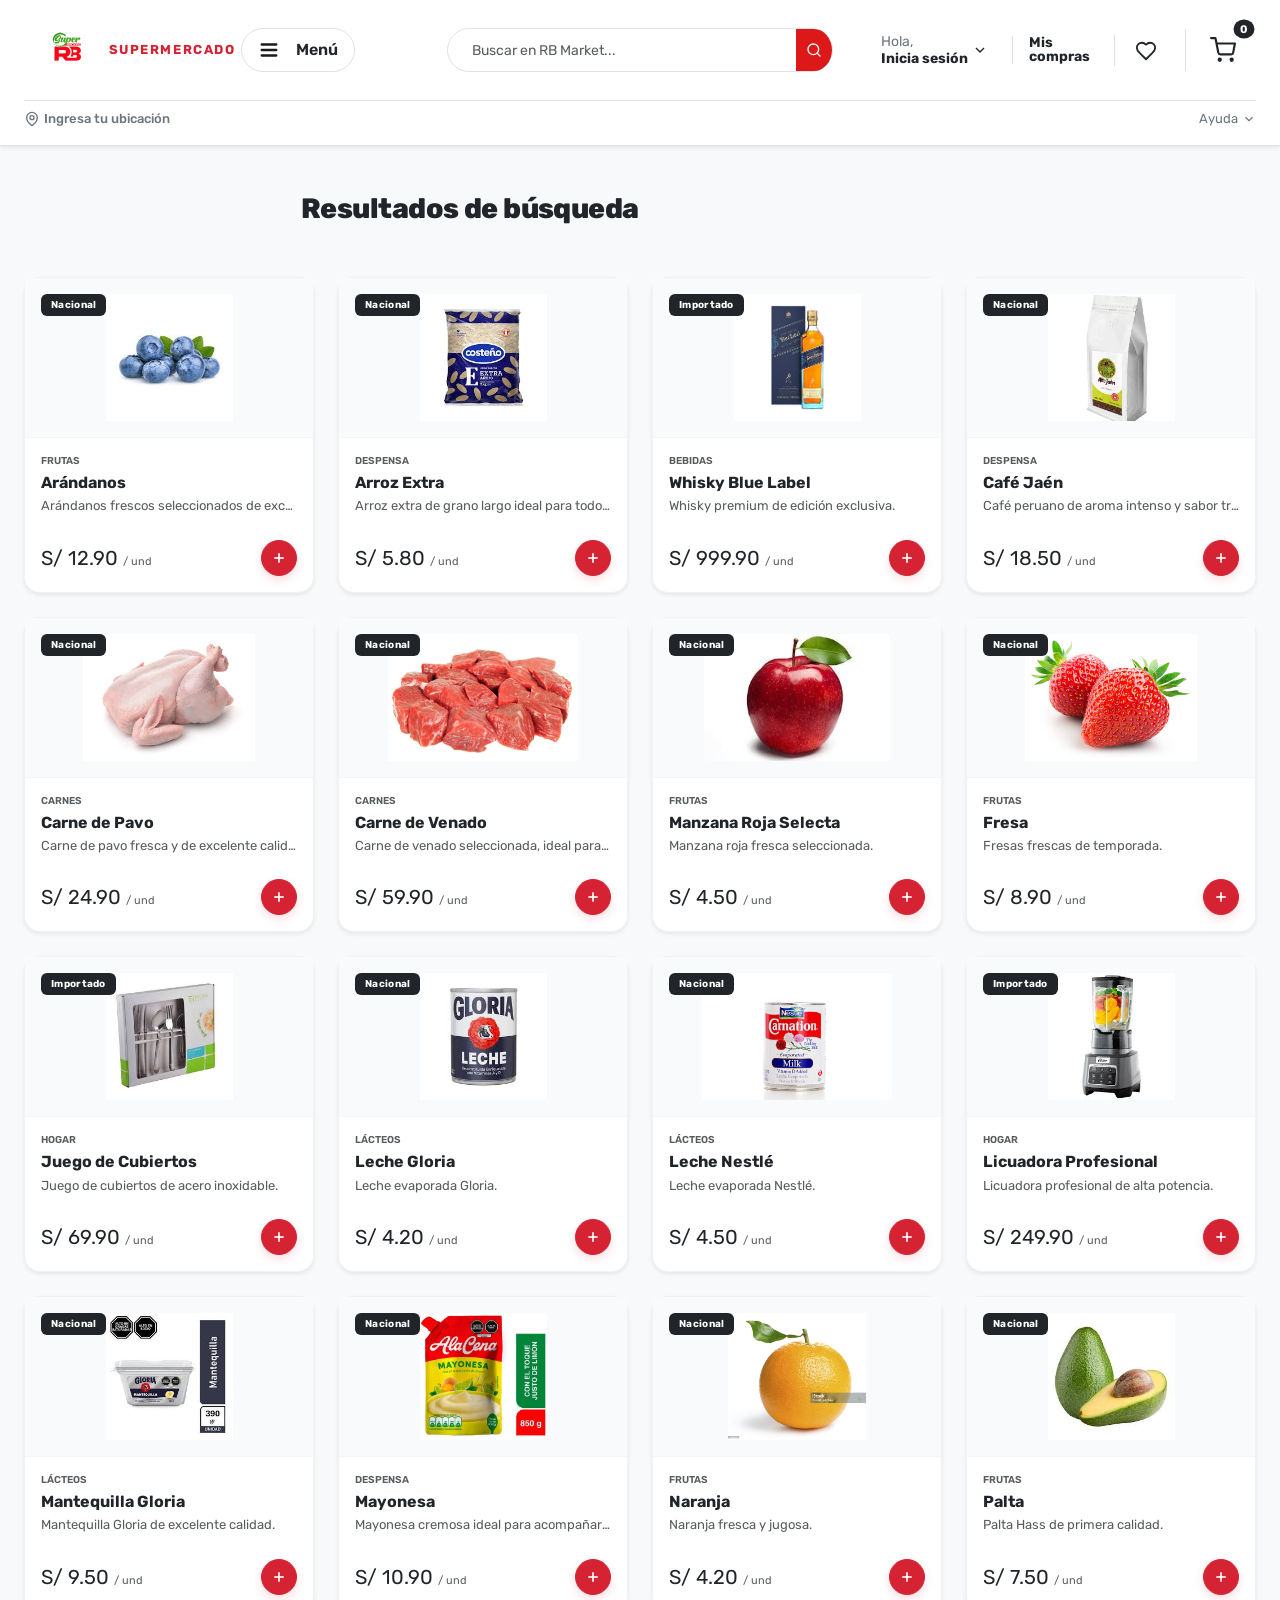
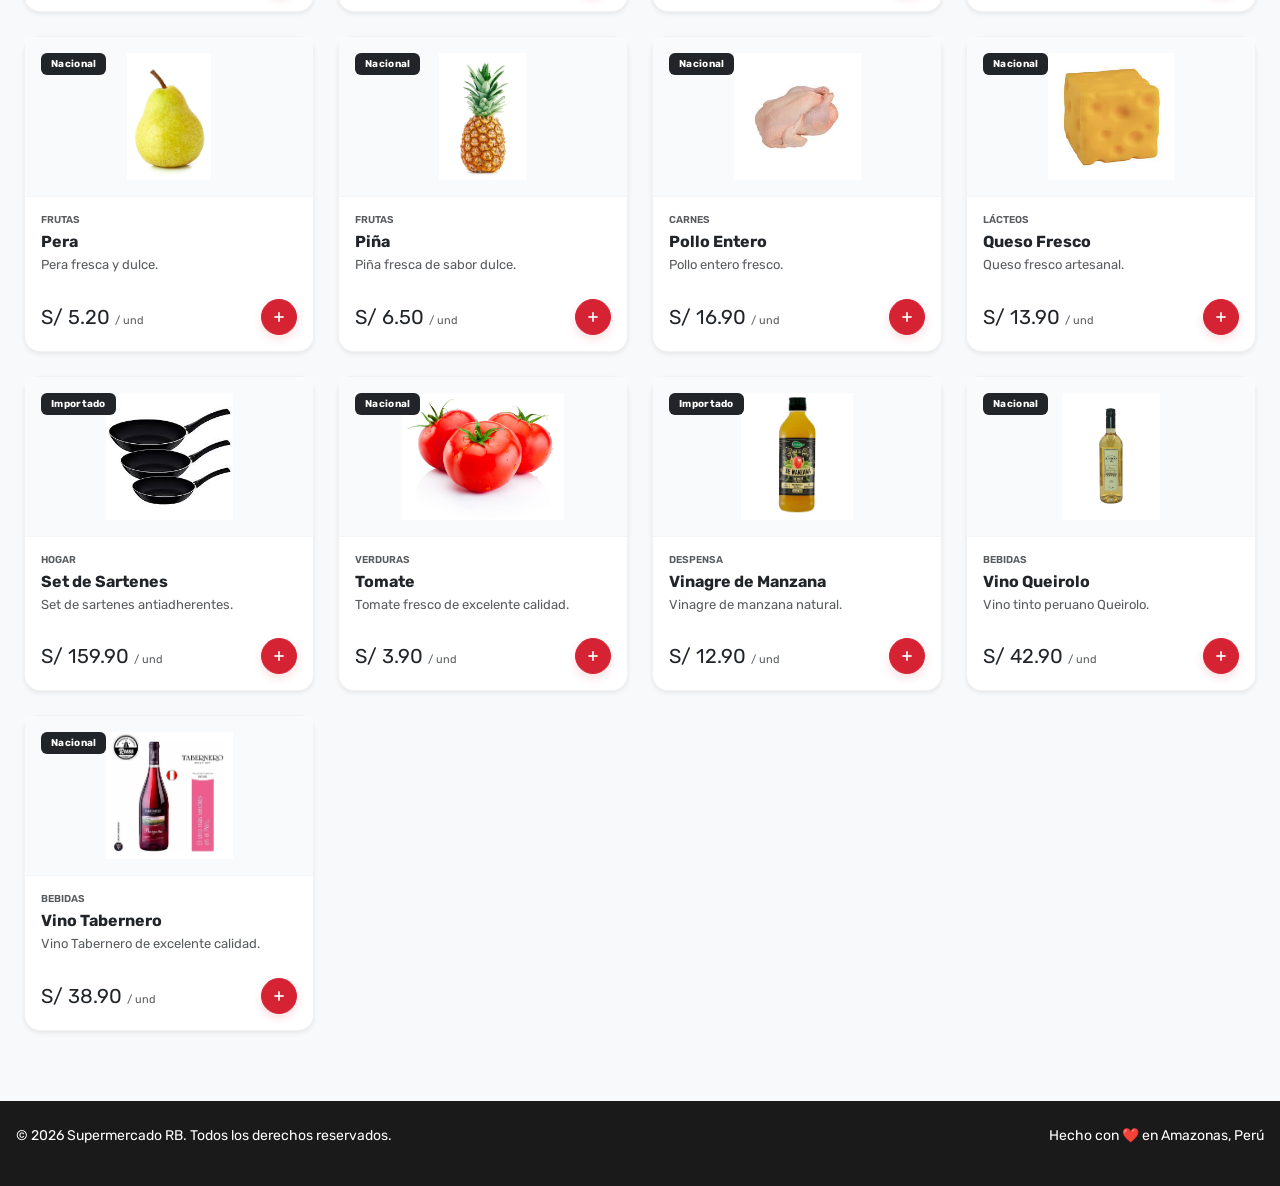
==== busqueda.html @ f21abeab "Creacion de busqueda.html y la agregación de busqeuda a la barra buscadora y codigo js" ====
<!DOCTYPE html>
<html lang="en">
<head>
    <meta charset="UTF-8">
    <meta name="viewport" content="width=device-width, initial-scale=1.0">
    <title>Supermercado RB-Busqueda</title>
    <link rel="preconnect" href="https://fonts.googleapis.com">
    <link rel="preconnect" href="https://fonts.gstatic.com" crossorigin>
    <link href="https://fonts.googleapis.com/css2?family=Rubik:ital,wght@0,300..900;1,300..900&display=swap" rel="stylesheet">
    <link href="https://cdn.jsdelivr.net/npm/bootstrap@5.3.2/dist/css/bootstrap.min.css" rel="stylesheet">
    <link rel="stylesheet" href="Estilos/styles.css">
</head>
<body>

<header class="navbar navbar-expand-lg custom-header">
    <div class="container-fluid header-container">
        <div class="row align-items-center header-row">
            
            <!-- LOGO: En celulares y tablets grandes toma 6 columnas -->
            <div class="col-6 col-lg-2 d-flex align-items-center">
                <a href="index.html" class="navbar-brand brand-wrap" title="RB MARKET">
                    <img src="/Estilos/img/img_categorias/LogoRB.png" alt="RB Market Logo" class="custom-logo-img img-fluid">
                    <span class="brand-subtext">SUPERMERCADO</span>
                </a>
            </div>

            <!-- MENÚ PARA PC: Le agregamos d-lg-block para que en menos de 992px NO ocupe espacio físico -->
            <div class="col-lg-2 order-lg-2 d-none d-lg-flex align-items-center justify-content-start">
                <button class="custom-toggle-btn d-none d-lg-inline-flex align-items-center gap-2" type="button" data-bs-toggle="offcanvas" data-bs-target="#menu-lateral" aria-controls="menu-lateral" title="Explorar Categorías">
                    <svg width="22" height="22" viewBox="0 0 24 24" fill="none" xmlns="http://www.w3.org/2000/svg">
                        <path d="M4 6H20M4 12H20M4 18H20" stroke="#1a1a1a" stroke-width="2.5" stroke-linecap="round" stroke-linejoin="round"/>
                    </svg>
                    <span class="d-none d-lg-inline menu-text">Menú</span>
                </button>
            </div>
            <div class="col-12 col-lg-4 order-4 order-lg-3 mt-2 mt-lg-0">
                <div class="d-flex align-items-center gap-2">
                    
                    <button class="custom-toggle-btn d-lg-none d-flex align-items-center justify-content-center border rounded-circle p-0" 
                            type="button" 
                            data-bs-toggle="offcanvas" 
                            data-bs-target="#menu-lateral" 
                            aria-controls="menu-lateral" 
                            title="Explorar Categorías">
                        <svg width="22" height="22" viewBox="0 0 24 24" fill="none" xmlns="http://www.w3.org/2000/svg">
                            <path d="M4 6H20M4 12H20M4 18H20" stroke="#1a1a1a" stroke-width="2.5" stroke-linecap="round" stroke-linejoin="round"/>
                        </svg>
                    </button>

                    <form class="search-form-wrap flex-grow-1 m-0" action="busqueda.html" method="GET">
                        <div class="input-group custom-search-group">
                            <input type="text" name="q" class="form-control custom-search-input" placeholder="Buscar en RB Market..." style="height: 42px;">
                            <button type="submit" class="search-btn" style="height: 42px;">
                                <svg width="16" height="16" viewBox="0 0 24 24" fill="none" stroke="currentColor" stroke-width="2" stroke-linecap="round" stroke-linejoin="round">
                                    <circle cx="11" cy="11" r="8"></circle>
                                    <line x1="21" y1="21" x2="16.65" y2="16.65"></line>
                                </svg>
                            </button>
                        </div>
                    </form>
                </div>
            </div>
            <div class="col-6 col-lg-4 order-3 order-lg-4 d-flex align-items-center justify-content-end gap-2 gap-xl-4">
                <div class="d-none d-lg-flex align-items-center gap-1 header-action-item">
                    <div class="d-flex flex-column lh-sm">
                        <span class="login-greeting">Hola,</span>
                        <span class="login-text">Inicia sesión</span>
                    </div>
                    <svg width="16" height="16" viewBox="0 0 24 24" fill="none" stroke="currentColor" stroke-width="2"><path d="m6 9 6 6 6-6"/></svg>
                </div>
                <div class="d-none d-lg-block header-divider header-action-item">
                    <a href="#" class="header-link">
                        <span class="fw-bold small">Mis</span>
                        <span class="fw-bold small">compras</span>
                    </a>
                </div>
                <div class="d-none d-lg-block border-start ps-3 text-muted header-action-item">
                    <button class="btn favorite-btn">
                        <svg width="22" height="22" viewBox="0 0 24 24" fill="none" stroke="currentColor" stroke-width="2" stroke-linecap="round" stroke-linejoin="round">
                            <path d="M19 14c1.49-1.46 3-3.21 3-5.5A5.5 5.5 0 0 0 16.5 3c-1.76 0-3 .5-4.5 2-1.5-1.5-2.74-2-4.5-2A5.5 5.5 0 0 0 2 8.5c0 2.3 1.5 4.05 3 5.5l7 7Z"/>
                        </svg>
                    </button>
                </div>
                <div class="border-start-lg ps-lg-3">
                    <button class="btn custom-cart-btn position-relative" type="button" data-bs-toggle="offcanvas" data-bs-target="#carrito-lateral" aria-controls="carrito-lateral">
                        <svg width="26" height="26" viewBox="0 0 24 24" fill="none" stroke="currentColor" stroke-width="2" stroke-linecap="round" stroke-linejoin="round" class="text-dark">
                            <circle cx="9" cy="21" r="1"></circle>
                            <circle cx="20" cy="21" r="1"></circle>
                            <path d="M1 1h4l2.68 13.39a2 2 0 0 0 2 1.61h9.72a2 2 0 0 0 2-1.61L23 6H6"></path>
                        </svg>
                        <span class="badge cart-badge position-absolute top-0 start-100 translate-middle">0</span>
                    </button>
                </div>
            </div>
        </div>
        <div class="w-100 d-flex justify-content-between align-items-center default-layout-subbar mt-2">
            <div class="subbar-item">
                <svg width="16" height="16" viewBox="0 0 24 24" fill="none" stroke="currentColor" stroke-width="2" stroke-linecap="round" stroke-linejoin="round">
                    <path d="M20 10c0 6-8 12-8 12s-8-6-8-12a8 8 0 0 1 16 0Z"></path>
                    <circle cx="12" cy="10" r="3"></circle>
                </svg>
                <span class="fw-medium">Ingresa tu ubicación</span>
            </div>
            <div class="subbar-item subbar-clickable">
                <span>Ayuda</span>
                <svg width="14" height="14" viewBox="0 0 24 24" fill="none" stroke="currentColor" stroke-width="2"><path d="m6 9 6 6 6-6"/></svg>
            </div>
        </div>
    </div>
</header>

<div class="offcanvas offcanvas-start custom-offcanvas" tabindex="-1" id="menu-lateral" aria-labelledby="menu-lateral-label">   
    <div class="offcanvas-header custom-offcanvas-header">
        <div class="canvas-brand" id="menu-lateral-label">
            <span class="canvas-brand-text">RB<span class="canvas-brand-highlight">MARKET</span></span>
            <small class="canvas-brand-subtext">EXPERIENCIA SELECTA</small>
        </div>
        <button type="button" class="btn-close text-reset" data-bs-dismiss="offcanvas" aria-label="Cerrar menú"></button>
    </div>
    <div class="offcanvas-body p-0 d-flex flex-column justify-content-between">
        <div class="p-4">
            <p class="text-uppercase text-muted fw-bold tracking-wider mb-3 header-seccion-menu">Explorar Categorías</p>
            <div class="list-group list-group-flush rounded-3 overflow-hidden custom-menu-list">
                <a href="frutas.html" class="list-group-item list-group-item-action py-3 px-4 d-flex align-items-center justify-content-between text-dark fw-medium">
                    <div class="d-flex align-items-center gap-3">
                        <span>Frutas Orgánicas</span>
                    </div>
                    <svg width="12" height="12" viewBox="0 0 24 24" fill="none" stroke="currentColor" stroke-width="2.5" stroke-linecap="round" stroke-linejoin="round" class="text-muted arrow-icon"><path d="M9 18l6-6-6-6"/></svg>
                </a>
                <a href="lacteos.html" class="list-group-item list-group-item-action py-3 px-4 d-flex align-items-center justify-content-between text-dark fw-medium">
                    <div class="d-flex align-items-center gap-3">
                        <span>Lácteos y Derivados Frescos</span>
                    </div>
                    <svg width="12" height="12" viewBox="0 0 24 24" fill="none" stroke="currentColor" stroke-width="2.5" stroke-linecap="round" stroke-linejoin="round" class="text-muted arrow-icon"><path d="M9 18l6-6-6-6"/></svg>
                </a>
                <a href="carnes.html" class="list-group-item list-group-item-action py-3 px-4 d-flex align-items-center justify-content-between text-dark fw-medium">
                    <div class="d-flex align-items-center gap-3">
                        <span>Carnes y Cortes Selectos</span>
                    </div>
                    <svg width="12" height="12" viewBox="0 0 24 24" fill="none" stroke="currentColor" stroke-width="2.5" stroke-linecap="round" stroke-linejoin="round" class="text-muted arrow-icon"><path d="M9 18l6-6-6-6"/></svg>
                </a>
                <a href="despensa.html" class="list-group-item list-group-item-action py-3 px-4 d-flex align-items-center justify-content-between text-dark fw-medium">
                    <div class="d-flex align-items-center gap-3">
                        <span>Despensa y Especialidades Gourmet</span>
                    </div>
                    <svg width="12" height="12" viewBox="0 0 24 24" fill="none" stroke="currentColor" stroke-width="2.5" stroke-linecap="round" stroke-linejoin="round" class="text-muted arrow-icon"><path d="M9 18l6-6-6-6"/></svg>
                </a>
                <a href="bebidas.html" class="list-group-item list-group-item-action py-3 px-4 d-flex align-items-center justify-content-between text-dark fw-medium">
                    <div class="d-flex align-items-center gap-3">
                        <span>Bebidas y Cavas Selectas</span>
                    </div>
                    <svg width="12" height="12" viewBox="0 0 24 24" fill="none" stroke="currentColor" stroke-width="2.5" stroke-linecap="round" stroke-linejoin="round" class="text-muted arrow-icon"><path d="M9 18l6-6-6-6"/></svg>
                </a>
            </div>
        </div>      
        <div class="p-4 bg-light border-top w-100">
            <p class="text-uppercase text-muted fw-bold tracking-wider mb-2 header-seccion-menu">Atención Personalizada</p>
            <a href="https://wa.me/tuNumeroDeSoporte" target="_blank" class="d-flex align-items-center gap-2 text-decoration-none hover-soporte">
                <span class="badge bg-success-subtle text-success border border-success-subtle px-2 py-1 rounded fw-bold style-badge-text">LÍNEA DIRECTA</span>
                <small class="text-secondary fw-semibold">Soporte Premium</small>
            </a>
        </div>
    </div>
</div>

<div class="offcanvas offcanvas-end border-0 cart-offcanvas" tabindex="-1" id="carrito-lateral" aria-labelledby="carrito-lateral-label">
    
    <div class="offcanvas-header border-bottom py-4 px-4 d-flex align-items-center justify-content-between bg-white">
        <div class="d-flex flex-column" id="carrito-lateral-label">
            <span class="fs-4 fw-black text-dark tracking-tight canvas-brand-text">Mi<span class="text-success fw-light">Orden</span></span>
            <small class="text-muted canvas-brand-subtext tracking-wider text-uppercase" style="font-size: 10px;">Resumen de Compra</small>
        </div>
        <button type="button" class="btn-close-custom" data-bs-dismiss="offcanvas" aria-label="Cerrar carrito">
            <svg width="20" height="20" viewBox="0 0 24 24" fill="none" stroke="currentColor" stroke-width="2" stroke-linecap="round" stroke-linejoin="round"><line x1="18" y1="6" x2="6" y2="18"></line><line x1="6" y1="6" x2="18" y2="18"></line></svg>
        </button>
    </div>

    <div class="offcanvas-body p-4 cart-offcanvas-body">
        <div id="carrito-items" class="d-flex flex-column gap-3">
            </div>
    </div>

    <div class="cart-offcanvas-footer p-4 bg-white border-top">
        <div class="d-flex justify-content-between align-items-center mb-2">
            <span class="text-muted fw-medium">Subtotal</span>
            <strong id="carrito-subtotal" class="text-dark fw-semibold">S/ 0.00</strong>
        </div>

        <div class="d-flex justify-content-between align-items-center mb-4">
            <span class="text-dark fw-bold fs-5">Total Estimado</span>
            <strong id="carrito-total" class="text-success fw-black fs-4">S/ 0.00</strong>
        </div>

        <button class="btn btn-success btn-lg w-100 py-3 rounded-pill fw-bold text-uppercase tracking-wide shadow-sm custom-checkout-btn" id="btn-pagar">
            Proceder al Pago
        </button>
    </div>
</div>

<main class="seccion-contenedor container px-4 my-5">
    <div class="mb-4">
        <!-- Aquí informaremos al usuario qué está buscando -->
        <h2 id="titulo-busqueda" class="fs-3 fw-black text-dark premium-category-title">
            Resultados de búsqueda
        </h2>
    </div>

    <!-- 🛒 Aquí es donde JavaScript inyectará las tarjetas de los productos encontrados -->
    <div class="row row-cols-2 row-cols-md-4 g-4" id="catalogo-resultados">
        <!-- Se llena dinámicamente con JS -->
    </div>
</main>

<footer class="pie-pagina">
    <p>© 2026 Supermercado RB. Todos los derechos reservados.</p>
    <p>Hecho con ❤️ en Amazonas, Perú</p>
</footer>

    <script src="https://cdn.jsdelivr.net/npm/bootstrap@5.3.2/dist/js/bootstrap.bundle.min.js"></script>
    <script src="productos.js"></script>
    <script src="script.js"></script>

</body>
</html>
---- Estilos/styles.css ----
* {
    margin: 0;
    padding: 0;
    box-sizing: border-box;
    font-family: 'Rubik', sans-serif; 
}

:root{
    /* Colores principales */
    --color-primary: #2E7D32;
    --color-primary-dark: #1B5E20;
    --color-accent: #FF9800;

    /* Colores neutros */
    --color-white: #FFFFFF;
    --color-light: #F8F9FA;
    --color-gray-100: #F1F3F5;
    --color-gray-300: #DEE2E6;
    --color-gray-500: #6C757D;
    --color-dark: #212529;
    --color-hover-light:#F8FAFC;
    --color-search-focus:#871919;

    /* Texto */
    --text-secondary: #6C757D;

    /* Bordes */
    --border-color: #DEE2E6;
    --border-radius-sm: 8px;
    --border-radius-md: 12px;
    --border-radius-lg: 20px;
    --border-radius-pill: 50rem;

    /* Sombras */
    --shadow-sm: 0 .125rem .25rem rgba(0,0,0,.075);
    --shadow-md: 0 .5rem 1rem rgba(0,0,0,.15);
    --shadow-lg: 0 1rem 3rem rgba(0,0,0,.175);
    --shadow-focus:0 0 0 3px rgba(135,25,25,.15);
    --shadow-search-focus:0 4px 12px rgba(135,25,25,.08);
    --shadow-btn-hover:0 8px 20px rgba(215,18,18,.2);

    /* Espaciados */
    --space-xs: .25rem;
    --space-sm: .5rem;
    --space-md: 1rem;
    --space-lg: 1.5rem;
    --space-xl: 2rem;

    /* Tipografía */
    --fw-light:300;
    --fw-normal:400;
    --fw-medium:500;
    --fw-semibold:600;
    --fw-bold:700;

    /* Transiciones */
    --transition-fast:.2s ease;
    --transition-normal:.3s ease;

    /* Header */
    --header-height:80px;

    /* Z-index */
    --z-dropdown:1000;
    --z-fixed:1020;
    --z-modal:1055;

    /* Container */
    --container-max:1400px;

    /* Offcanvas */
    --logo-height:36px;

    /* Carrusel */
    --carousel-height-mobile:180px;

    /*HERO*/
    --hero-bg-start: #ffffff;
    --hero-bg-end: #FFFFFF;
    --hero-min-height: 480px;
}

a{
    text-decoration:none;
    color:inherit;
}

body{
    font-family:'Rubik',sans-serif;
    background:
    linear-gradient(
        to bottom,
        var(--background-start) 0%,
        var(--color-white) 10%,
        var(--color-white) 90%,
        var(--background-end) 100%
    );
    min-height:100vh;
}

/*==================================
    HEADER
==================================*/

.custom-header{
    background:var(--color-white);
    border-bottom:1px solid var(--border-color);
    box-shadow:var(--shadow-sm);
}

.header-container{
    display:flex;
    flex-direction:column;
    padding-inline:var(--space-md);
}

.header-row{
    width:100%;
    padding:var(--space-sm) 0;
}

.brand-wrap{
    display: flex;
    align-items: center;
    gap: .6rem;
}

.brand-subtext{
    text-transform: uppercase;
    font-weight: var(--fw-bold);
    letter-spacing: .12em;
    font-size: small;
    color:#D62333;
}

.menu-text{
    font-weight:var(--fw-semibold);
    color:var(--color-dark);
    margin-left:var(--space-sm);
}

.custom-search-input{
    border:none;
    padding:var(--space-sm) 0 var(--space-sm) var(--space-lg);
    background:transparent;
    color:var(--color-dark);
}

.custom-search-group{
    background:var(--color-white);
    border:1px solid var(--border-color);
    border-radius:var(--border-radius-pill);
    transition:box-shadow var(--transition-fast);
}

.search-btn{
    display:flex;
    justify-content:center;
    align-items:center;
    width:36px;
    height:36px;
    background:#dd1818;
    color:var(--color-white);
    border:none;
    border-radius:50%;
    cursor:pointer;
}

.header-action-item{
    color:var(--color-dark);
    cursor:pointer;
}

.login-greeting{
    font-size:.875rem;
    color:var(--text-secondary);
}

.login-text{
    font-size:.875rem;
    font-weight:var(--fw-bold);
}

.header-divider{
    border-left:1px solid var(--border-color);
    padding-left:var(--space-md);
}

.header-link{
    text-decoration:none;
    color:var(--color-dark);
    display:flex;
    flex-direction:column;
    line-height:1;
}

.favorite-btn{
    padding:var(--space-xs);
    border:none;
    color:var(--color-dark);
    background:transparent;
}

.custom-cart-btn{
    background:var(--color-white);
    border:none;
    padding:var(--space-sm);
    position:relative;
}

.cart-badge{
    background:var(--color-dark);
    border-radius:50%;
    font-size:.6875rem;
    padding:.25rem .4375rem;
}

.default-layout-subbar{
    padding:var(--space-sm) 0;
    border-top:1px solid var(--border-color);
    font-size:.8125rem;
}

.subbar-item{
    display:flex;
    align-items:center;
    gap:var(--space-xs);
    color:var(--color-gray-500);
}

.subbar-clickable{
    cursor:pointer;
}

.custom-logo-img{
    height:var(--logo-height);
    width:auto;
    display:block;
    transition:transform var(--transition-fast);
}

.custom-toggle-btn {
    width: 44px ;
    height: 44px ;
    padding: 0 ; 
    display: flex ;
    align-items: center ;
    justify-content: center ;
    gap:var(--space-sm);
    background:var(--color-white);
    border:1px solid var(--border-color);
    border-radius: 50% ; 
    transition:
        background-color var(--transition-fast),
        border-color var(--transition-fast),
        transform var(--transition-fast);
}

.custom-toggle-btn:hover {
    background-color: var(--color-hover-light);
    border-color: var(--border-color);
}

.custom-toggle-btn svg {
    display: block;
    min-width: 22px;
    min-height: 22px;
}

.custom-search-group:focus-within {
    box-shadow:var(--shadow-focus);
}

.custom-search-input:focus {
    box-shadow: none ;
}

.header-action-item {
    cursor: pointer;
    transition:opacity var(--transition-fast);
}

.header-action-item:hover {
    opacity: 0.8;
}

.custom-search-group:focus-within {
    border-color: #871919;
    background-color:var(--color-white);
    box-shadow: var(--shadow-search-focus);
}

.custom-search-input {
    font-size: 14px;
}

.custom-search-input:focus {
    box-shadow: none ;
    background-color: transparent;
}


/*==================================
    BANNER PRINCIPAL
==================================*/

#banner-principal {
    margin: var(--space-md) 0;
}

.custom-carousel {
    box-shadow: var(--shadow-sm);
    overflow: hidden;
}

/* ==========================================================================
    IMAGEN DEL SLIDER
   ========================================================================== */

.custom-carousel-img {
    width: 100%;
    height: auto;
    object-fit: cover;
}

/* ==========================================================================
    CONTENIDO DEL BANNER
   ========================================================================== */

.custom-caption-left {
    position: absolute;
    top: 42%;                   
    left: 10%;
    transform: translateY(-50%);
    max-width: 42%;
    padding: 0;
    z-index: 10;
}

/* ==========================================================================
    TÍTULO
   ========================================================================== */

.banner-title {
    color: #111827 !important;
    font-size: clamp(2rem, 3vw, 3.6rem);
    line-height: 1.08;
    font-weight: 800;
    letter-spacing: -0.03em;
    margin-bottom: .8rem;
}

/* ==========================================================================
    SUBTÍTULO
   ========================================================================== */

.banner-sub {
    color: #4b5563 !important;
    font-size: clamp(.95rem, 1vw, 1.15rem);
    line-height: 1.7;
    max-width: 90%;
    margin-bottom: 1.5rem;
}

.text-tracking {
    letter-spacing: .08em;
}

/* ==========================================================================
    BOTÓN CTA
   ========================================================================== */

.btn-banner-cta {
    background: var(--color-primary) !important;
    border: none !important;
    font-size: .95rem;
    font-weight: 600;
    padding: .9rem 1.8rem;
    border-radius: 50px;
    transition: all .3s ease !important;
}

.btn-banner-cta:hover {
    background: var(--color-primary-dark) !important;
    transform: translateY(-3px);
    box-shadow: 0 10px 25px rgba(40, 167, 69, .35);
}

/*==================================
    FIN BANNER PRINCIPAL
==================================*/

/*==================================
    MENÚ LATERAL (OFFCANVAS)
==================================*/

.custom-offcanvas{
    border:none;
    width:100%;
    max-width:var(--offcanvas-width);
    box-shadow:var(--shadow-offcanvas);
}

.custom-offcanvas-header{
    padding:var(--space-xl);
    border-bottom:1px solid var(--border-color);
}

.canvas-brand{
    display:flex;
    flex-direction:column;
}

.canvas-brand-text{
    font-family:'Rubik',sans-serif;
    font-size:1.5rem;
    font-weight:var(--fw-bold);
    color:var(--color-primary);
    letter-spacing:-.02em;
    line-height:1;
}

.canvas-brand-subtext{
    color:var(--color-gray-500);
}

.canvas-brand-highlight{
    color:var(--color-dark);
    font-weight:var(--fw-light);
}

.header-seccion-menu {
    font-size:.6875rem;
    letter-spacing: 0.15em;
}

.custom-menu-list .list-group-item {
    border-color:var(--color-gray-100);
    font-size: 14px;
    transition:
    background-color var(--transition-normal),
    color var(--transition-normal),
    padding-left var(--transition-normal);
}

.custom-menu-list .list-group-item:hover {
    background-color: #fde8e8;
    color: #D62333; 
    padding-left: 1.75rem;
}

.style-badge-text {
    font-size: 9px;
    letter-spacing: 0.05em;
}

.custom-menu-list .list-group-item .arrow-icon {
    transition:
    transform var(--transition-normal),
    stroke var(--transition-normal);
}

.custom-menu-list .list-group-item:hover .arrow-icon {
    transform: translateX(4px);
    stroke: #D62333;
}

/*==================================
    FIN MENÚ LATERAL
==================================*/

/*==================================
    CARRUSEL
==================================*/

.custom-carousel {
    overflow: hidden;
    background-color: #f8fafc;
}

.custom-carousel-img {
    height: var(--carousel-height-mobile);    
    object-fit: cover ; 
    object-position: center;
}

/*==================================
    FIN CARRUSEL
==================================*/

/* ==========================================================================
    DISEÑO HERO PRINCIPAL (BANNER PREMIUM)
   ========================================================================== */

.custom-hero{
    background: radial-gradient(
        circle at 90% 10%,
        var(--hero-bg-start) 0%,
        var(--hero-bg-end) 60%
    );
    min-height:var(--hero-min-height);
    overflow:hidden;
}

.hero-title{
    font-family:'Rubik',sans-serif;
    font-size:2.85rem;
    font-weight:800;
    line-height:1.15;
    color:var(--text-primary);
}

.hero-text{
    font-size:1.05rem;
    max-width:540px;
    line-height:1.6;
}

.custom-hero-btn {
    font-size: 13px;
    transition:
        transform var(--transition-normal),
        box-shadow var(--transition-normal);
}

.custom-hero-btn:hover {
    transform: translateY(-2px);
    box-shadow:var(--shadow-btn-hover);
}

.custom-hero-btn-secondary {
    font-size: 13px;
    transition:
        background-color var(--transition-normal),
        color var(--transition-normal),
        transform var(--transition-normal);
}

.custom-hero-btn-secondary:hover {
    background:var(--color-primary);
    color:var(--color-white);
    transform: translateY(-2px);
}

.hero-image-overlay {
    border:1px solid var(--border-color);
    transition:transform var(--transition-slow);
}

.hero-image-overlay:hover {
    transform: scale(1.02);
}

/*==================================
    FIN HERO PRINCIPAL
==================================*/

@media (min-width:768px){
    .header-container{
        padding-inline:var(--space-lg);
    }

    #banner-principal{
        margin: var(--space-lg) 0;
    }
}


@media (min-width: 992px){
    .header-row{
        padding:var(--space-md) 0;
    }

}

/*======= fin =======*/


/* ==========================================================================
SECCIÓN DE PRODUCTOS & CATÁLOGO PREMIUM
   ========================================================================== */

.title-categoria {
    font-family: 'Rubik', sans-serif;
    font-weight: 800 !important;
}

.link-ver-todo {
    font-size: 12px;
    letter-spacing: 0.05em;
    transition: color 0.2s ease;
}
.link-ver-todo:hover {
    color: #5a1414 !important; /* Verde más oscuro al pasar cursor */
}

/* Tarjeta contenedora de producto */
.custom-product-card {
    transition: transform 0.3s cubic-bezier(0.4, 0, 0.2, 1), box-shadow 0.3s ease;
    background-color: #ffffff;
}
.custom-product-card:hover {
    transform: translateY(-4px); /* Sutil elevación flotante */
    box-shadow: 0 12px 30px rgba(0, 0, 0, 0.06) !important;
}

/* Efecto de zoom controlado al pasar por encima de la imagen */
.card-img-wrap img {
    transition: transform 0.5s cubic-bezier(0.4, 0, 0.2, 1);
}
.custom-product-card:hover .card-img-wrap img {
    transform: scale(1.05);
}

.p-unit {
    font-size: 12px;
}

/* Botón flotante para agregar a la orden */
.btn-agregar-orden {
    background-color: #D62333 !important; /* Rojo RB Market */
    border-color: #D62333 !important;
    transition: all 0.25s ease;
    box-shadow: 0 4px 10px rgba(214, 35, 51, 0.15);
}
.btn-agregar-orden:hover {
    background-color: #B21C2A !important; 
    border-color: #B21C2A !important;
    transform: scale(1.08);
}

/* finlol*/

/* ==========================================================================
   ESTILOS PREMIUM PARA EL CARRITO LATERAL (OFFCANVAS)
   ========================================================================== */

/* Ajustes de tipografía para los textos del encabezado */
.canvas-brand-text {
    font-family: 'Rubik', sans-serif;
    font-weight: 800 !important;
}

.canvas-brand-subtext {
    font-family: 'Rubik', sans-serif;
    font-size: 10px;
    letter-spacing: 0.08em;
}

/* Efecto hover suave para las tarjetas de productos dentro del carrito */
.custom-cart-item {
    transition: transform 0.2s ease, box-shadow 0.2s ease;
}

.custom-cart-item:hover {
    transform: translateY(-2px);
    box-shadow: 0 4px 12px rgba(0, 0, 0, 0.04) !important;
}

/* Botón de eliminación (tacho de basura SVG) */
.btn-eliminar-cart {
    transition: all 0.2s ease;
    color: #a0aec0 !important; /* Gris suave por defecto */
}

/* Cuando el usuario pasa el mouse, cambia a un rojo de advertencia sutil */
.btn-eliminar-cart:hover {
    color: #dc3545 !important; 
    background-color: #f8d7da !important;
}

/* Estilo para el botón principal de proceder al pago */
.custom-checkout-btn {
    font-family: 'Rubik', sans-serif;
    font-size: 13px !important;
    letter-spacing: 0.03em;
    transition: all 0.25s ease;
}

.custom-checkout-btn:hover {
    background-color: #5a1414 !important; /* Verde más oscuro */
    transform: translateY(-1px);
    box-shadow: 0 6px 18px rgba(135, 25, 25, 0.25) !important;
}

.cart-offcanvas {
    width: 420px;
    box-shadow: -10px 0 30px rgba(0, 0, 0, 0.03);
}

/* Botón cerrar minimalista */
.btn-close-custom {
    background: transparent;
    border: none;
    color: var(--color-gray-500);
    padding: 0.5rem;
    border-radius: var(--border-radius-pill);
    display: flex;
    align-items: center;
    justify-content: center;
    transition: background-color var(--transition-fast, 0.2s), 
                color var(--transition-fast, 0.2s), 
                transform var(--transition-fast, 0.2s);
}

.btn-close-custom:hover {
    background-color: var(--color-gray-100);
    color: var(--color-dark);
    transform: rotate(90deg);
}

.cart-offcanvas-body {
    background-color: var(--color-hover-light); 
}

/* Base fija inferior */
.cart-offcanvas-footer {
    box-shadow: 0 -10px 25px rgba(0, 0, 0, 0.02);
}

/*==================================================
    FIN CARRITO LATERAL 
==================================================*/

/* ==========================================================================
    ESTILOS PREMIUM PARA LOS BANNERS DE OFERTAS
   ========================================================================== */

.banner-promo-title {
    font-family: 'Syne', sans-serif;
    font-weight: 800 !important;
    letter-spacing: -0.02em;
}

.banner-promo-text {
    font-family: 'Rubik', sans-serif;
    line-height: 1.6;
}

/* Efecto hover general para las tarjetas promocionales */
.custom-promo-banner {
    transition: transform 0.3s cubic-bezier(0.16, 1, 0.3, 1), box-shadow 0.3s ease;
}

.custom-promo-banner:hover {
    transform: translateY(-4px);
    box-shadow: 0 12px 24px rgba(0, 0, 0, 0.08) !important;
}

/* Animación sutil para los botones dentro de los banners */
.custom-banner-btn, .custom-banner-btn-secondary {
    font-family: 'Rubik', sans-serif;
    font-size: 11px !important;
    letter-spacing: 0.05em;
    transition: all 0.2s ease;
}

.custom-banner-btn:hover {
    background-color: #f8fafc !important;
    transform: scale(1.03);
}

.custom-banner-btn-secondary:hover {
    background-color: rgba(255, 255, 255, 0.1) !important;
    transform: scale(1.03);
}

.custom-promo-banner .position-absolute {
    top: auto !important;
    bottom: -20px !important; 
    right: -20px !important;    
    opacity: 0.05 !important; 
    pointer-events: none;    
}

.banner-promo-title, .banner-promo-text {
    max-width: 85% !important; 
}

/* ==========================================================================
   ESTILOS ADICIONALES PARA LA TARJETA DE VER MÁS (HOGAR)
   ========================================================================== */

.custom-view-more-card {
    transition: all 0.3s cubic-bezier(0.16, 1, 0.3, 1);
}

.custom-view-more-card .btn-mas-wrap {
    transition: transform 0.3s ease;
}

/* Al pasar el mouse por encima de la tarjeta, el signo '+' rota levemente y la tarjeta sube */
.custom-view-more-card:hover {
    transform: translateY(-4px);
    background-color: #e7d1d1 !important; /* Un verde sutilmente más intenso */
    box-shadow: 0 8px 20px rgba(135, 25, 25, 0.1) !important;
}

.custom-view-more-card:hover .btn-mas-wrap {
    transform: rotate(90deg) scale(1.05);
}

/* ==========================================================================
   ESTILOS PREMIUM PARA LA SECCIÓN DE CONTACTO
   ========================================================================== */

.custom-input {
    font-family: 'Rubik', sans-serif;
    font-size: 14px;
    color: #1a202c !important;
    transition: all 0.25s ease;
}

/* Cambia sutilmente el fondo al hacer clic para dar feedback visual */
.custom-input:focus {
    background-color: #ffffff !important;
    box-shadow: 0 0 0 3px rgba(135, 25, 25, 0.15) !important;
    border: 1px solid #871919 !important;
}

.custom-submit-btn {
    font-family: 'Rubik', sans-serif;
    font-size: 12px !important;
    letter-spacing: 0.05em;
    transition: all 0.25s ease;
}

.custom-submit-btn:hover {
    background-color: #5a1414 !important;
    transform: translateY(-1px);
    box-shadow: 0 8px 20px rgba(135, 25, 25, 0.2) !important;
}

/* ==========================================================================
   ESTILOS PREMIUM PARA LA SECCIÓN DE BENEFICIOS
   ========================================================================== */

.header-beneficio {
    font-family: 'Rubik', sans-serif;
    letter-spacing: -0.01em;
}

.body-beneficio {
    font-family: 'Rubik', sans-serif;
    line-height: 1.5;
}

.custom-benefit-card {
    border-radius: 16px;
    transition: all 0.25s ease;
}

/* El truco del hover: cambia la intensidad del verde del fondo del icono al pasar por la tarjeta */
.custom-benefit-card:hover .benefit-icon-wrap {
    background-color: #871919 !important;
    color: #ffffff !important;
    transform: scale(1.05);
}

.benefit-icon-wrap {
    transition: all 0.25s ease;
}

/* ==========================================================================
   INTEGRACIÓN DEL LOGO DE FONDO EN SECCIÓN RECOMENDADOS
   ========================================================================== */

.mejores-productos-con-logo {
    position: relative;
    overflow: hidden;
}

/* Creamos una marca de agua gigante detrás de los productos */
.mejores-productos-con-logo::after {
    content: "";
    position: absolute;
    top: 50%;
    left: 50%;
    width: 100%; 
    height: 100%;
    /* Asegúrate de colocar aquí la ruta correcta de tu imagen del logo */
    background-image: url('Estilos/img_categorias/LogoRB.png'); 
    background-repeat: no-repeat;
    background-position: center;
    background-size: contain;
    opacity: 0.03; /* Muy sutil (3%) para que no compita con los productos */
    transform: translate(-50%, -50%) rotate(-10deg); /* Centrado y ligeramente rotado */
    pointer-events: none; /* Evita que interfiera con los clics en las tarjetas */
}

/* Asegura que las tarjetas queden por encima del logo */
.grid-productos-con-logo {
    position: relative;
    z-index: 2; 
}


@media (min-width: 481px) {

    body {
        width: 100% !important;
        max-width: 100% !important;
        margin: 0 !important;
        padding: 0 !important;
        overflow-x: hidden;        
        background-color: rgb(248, 249, 250); 
    }

    .barra-navegacion {
        flex-direction: row;
        justify-content: space-between;
        gap: 12px;                  
        padding: 14px 24px;
    }

    .fila-superior-nav {
        margin-bottom: 4px;         
    }

    .logo-imagen-link {
        margin-bottom: 0;   
        width: 130px;       
        height: 39px;
    }

    .buscador-barra {
        max-width: 450px;          
        margin: 0 auto !important;   
    }

    .menu a {
        font-size: 14px;
    }


    .banner-principal {
        padding: 70px 30px;         
        min-height: 250px;           
        max-height: 350px;           
        display: flex;
        flex-direction: column;
        justify-content: center;     
        background-position: center 30%;
    }

    .banner-principal h1 {
        font-size: 30px;             
        margin-bottom: 10px;
    }

    .banner-principal p {
        font-size: 16px;
        max-width: 500px;            
        margin-left: auto;          
        margin-right: auto;
        margin-bottom: 20px;
    }

    .boton-carrito-nav {
        padding: 6px 16px !important;
    }

    .banner-categoria { padding: 40px 24px; }
    .banner-contenido h1 { font-size: 26px; }
    
    .grid-productos-interna {
        grid-template-columns: repeat(2, 1fr); 
    }

    .seccion-contenedor {
        width: 100% !important;
        max-width: 100% !important; 
        box-sizing: border-box;
        padding: 30px 24px !important; 
        margin: 0 auto !important;
    }

    .seccion-contenedor h2 {
        font-size: 18px;
        padding: 14px 20px;
    }

    .grid-categorias, 
    .grid-productos, 
    .grid-productos-interna {
        width: 100% !important;
        display: grid !important;
        grid-template-columns: repeat(2, 1fr) !important; 
        gap: 20px !important;       
    }

    .imagen-categoria {
        height: 120px;
    }

    .contenido-ver-mas {
        flex-direction: column; 
        gap: 6px;
        text-align: center;
    }
    
    .simbolo-mas {
        font-size: 40px; 
    }

    .grid-ofertas {
        grid-template-columns: repeat(2, 1fr);
    }

    .grid-productos {
        grid-template-columns: repeat(2, 1fr);
    }

    .imagen-producto {
        width: 110px;
        height: 110px;
    }

    .precio {
        font-size: 22px;         
        color: #D62333 !important; /* Rojo RB Market */          
    }

    .flex-beneficios {
        flex-direction: row;
    }

    .tarjeta-beneficio {
        flex: 1;
    }

    .pie-pagina {
        width: 100% !important;
        box-sizing: border-box;
        padding: 24px 16px !important;
        margin-top: 40px !important;
        text-align: center;
        background-color: rgb(26, 26, 26);  
        color: rgb(255, 255, 255); 
    }
    .cart-offcanvas {
        width: 100%;
    }
}

@media (min-width: 769px) {

    .barra-navegacion {
        flex-direction: row;      
        align-items: center;
        justify-content: space-between;
        gap: 20px;
        padding: 16px 40px;
    }

    .fila-superior-nav {
        display: contents;       
    }

    .logo-imagen-link {
        width: 140px;       
        height: 42px;
    }

    .buscador-barra {
        max-width: 400px;         
    }

    .buscador-barra input {
        font-size: 15px;          
    }

    .boton-hamburguesa-nav {
        display: none;
    }

    .menu-panel {
        position: static;
        width: auto;
        height: auto;
        box-shadow: none;
        display: flex;
        flex-direction: row;
        background: none;
    }

    .menu-cabecera {
        display: none;
    }

    .menu-enlaces-verticales {
        flex-direction: row;
        gap: 16px;
    }

    .menu-enlaces-verticales a {
        padding: 6px 12px;
        font-size: 14px;
        border-bottom: none;
    }

    .menu-enlaces-verticales a:hover {
        background: none;     
        color: rgb(125, 46, 46);       
        padding-left: 12px;   
    }

    .carrito-panel {
        width: 400px;
    }

    .banner-principal {
        padding: 100px 40px;
    }

    .banner-principal h1 {
        font-size: 40px;
    }

    .banner-principal p {
        font-size: 16px;
        max-width: 600px;
        margin-left: auto;
        margin-right: auto;
        margin-bottom: 20px;
    }

    .banner-categoria { padding: 50px 36px; }
    .banner-contenido h1 { font-size: 32px; }
    .banner-contenido p { font-size: 15px; }
    
    .grid-productos-interna {
        grid-template-columns: repeat(2, 1fr); 
        max-width: 900px;
        margin: 0 auto;
    }

    .seccion-contenedor {
        padding: 56px 40px;
    }

    .seccion-contenedor h2 {
        font-size: 20px;
        padding: 16px 28px;
        margin-bottom: 32px;
        max-width: 600px;      
        margin-left: auto;     
        margin-right: auto;
    }

    .grid-categorias {
        grid-template-columns: repeat(3, 1fr);
        max-width: 900px;
        margin: 0 auto;
        gap: 16px;
    }

    .imagen-categoria {
        height: 130px;
    }

    .grid-ofertas {
        grid-template-columns: repeat(2, 1fr);
        max-width: 860px;
        margin: 0 auto;
        gap: 20px;
    }

    .tarjeta-oferta {
        padding: 30px 24px;
    }

    .tarjeta-oferta h3 {
        font-size: 22px;
    }

    .tarjeta-oferta p {
        font-size: 15px;
    }

    .grid-productos {
        grid-template-columns: repeat(3, 1fr);
        max-width: 900px;
        margin: 0 auto;
        gap: 20px;
    }

    .imagen-producto {
        width: 120px;
        height: 120px;
    }

    .tarjeta-producto h3 {
        font-size: 16px;
    }

    /* Beneficios */
    .flex-beneficios {
        max-width: 900px;
        margin: 0 auto;
    }

    .icono-svg {
        width: 48px;
        height: 48px;
    }

    .tarjeta-beneficio h3 {
        font-size: 17px;
    }

    .tarjeta-beneficio p {
        font-size: 14px;
    }

    .temporizador-contenedor {
        flex-direction: row;
        align-items: center;
        justify-content: space-between;
        padding: 10px 16px;
    }
    
    .tiempo-bloque {
        font-size: 20px;
        padding: 8px 12px;
    }

    .custom-carousel-img {
        height: 280px !important;  
        object-fit: cover !important; 
        object-position: center;
    }
}

@media (min-width: 992px) {
    .border-start-lg {
        border-left: 1px solid #dee2e6 !important;
    }

    button.custom-toggle-btn {
        width: auto !important;
        height: 44px !important;
        padding: 0 16px !important; 
        border-radius: 30px !important; 
    }

    .custom-carousel-img {
        width: 100% !important;
        height: auto !important;
        aspect-ratio: 1200 / 400 !important; 
        object-fit: fill !important;         
    }

    .custom-logo-img {
        height: 42px !important; 
    }
}

@media (min-width: 1025px) {

    .barra-navegacion {
        padding: 20px 60px;
    }

    .logo-imagen-link {
        width: 155px;       
        height: 46px;
    }

    .buscador-barra {
        max-width: 400px;         
    }

    .menu a {
        font-size: 15px;
        padding: 6px 12px;
    }

    .banner-principal {
        padding: 130px 60px;
    }

    .banner-principal h1 {
        font-size: 48px;
    }

    .banner-categoria { padding: 60px 40px; }
    .banner-contenido h1 { font-size: 36px; }
    
    .grid-productos-interna {
        grid-template-columns: repeat(3, 1fr); 
        max-width: 1000px;
    }

    .boton-accion {
        padding: 12px 28px;
        font-size: 15px;
    }

    .seccion-contenedor {
        padding: 64px 60px;
    }

    .seccion-contenedor h2 {
        font-size: 28px;
        margin-bottom: 28px;
    }

    .grid-categorias {
        grid-template-columns: repeat(4, 1fr);
        max-width: 1100px;
        gap: 18px;
    }

    .imagen-categoria {
        height: 140px;
    }

    .grid-ofertas {
        max-width: 1000px;
    }

    .grid-productos {
        max-width: 1000px;
        gap: 24px;
    }

    .imagen-producto {
        height: 200px;
    }

    .precio {
        font-size: 24px;          
        color: #D62333 !important; /* Rojo RB Market */
    }

    .flex-beneficios {
        max-width: 1000px;
        gap: 24px;
    }

.tarjeta-producto {
        padding: 16px;
        gap: 20px;
    }

    .tarjeta-beneficio {
        padding: 28px 20px;
    }

    .icono-svg {
        width: 52px;
        height: 52px;
        fill: rgb(227, 28, 37);  
    }
}

@media (min-width: 1201px) {

    .barra-navegacion {
        padding: 22px 80px;
    }

    .logo-imagen-link {
        width: 170px;       
        height: 51px;
    }

    .buscador-barra {
        max-width: 480px;         
    }

    .menu a {
        font-size: 16px;
        padding: 6px 14px;
    }

    .banner-principal {
        padding: 160px 80px;
    }

    .banner-principal h1 {
        font-size: 56px;
    }

    .banner-principal p {
        font-size: 18px;
        max-width: 700px;
    }

    .banner-categoria { padding: 70px 80px; }
    .banner-contenido h1 { font-size: 42px; }
    .banner-contenido p { font-size: 16px; }
    
    .grid-productos-interna {
        grid-template-columns: repeat(3, 1fr); 
        max-width: 1200px;
        gap: 20px;
    }

    .seccion-contenedor {
        padding: 80px 80px;
    }

    .seccion-contenedor h2 {
        font-size: 22px;
        padding: 16px 36px;
        margin-bottom: 36px;
        max-width: 750px;
    }

    .grid-categorias {
        grid-template-columns: repeat(4, 1fr);
        max-width: 1200px;
        gap: 22px;
    }

    .imagen-categoria {
        height: 160px;
    }

    .tarjeta-categoria {
        font-size: 15px;
        padding: 14px;
    }

    .grid-ofertas {
        max-width: 1200px;
        gap: 28px;
    }

    .tarjeta-oferta {
        padding: 40px 32px;
    }

    .tarjeta-oferta h3 {
        font-size: 26px;
    }

    .tarjeta-oferta p {
        font-size: 16px;
    }

    .grid-productos {
        max-width: 1200px;
        gap: 28px;
    }

    .imagen-producto {
        width: 115px;
        height: 115px;
    }

    .tarjeta-producto {
        padding: 20px;
    }

    .tarjeta-producto h3 {
        font-size: 17px;
    }

    .precio {
        font-size: 22px;                 
        color: #D62333 !important; /* Rojo RB Market */
    }

    .boton-comprar {
        padding: 8px 16px;
        font-size: 14px;
    }

    .flex-beneficios {
        max-width: 1200px;
        gap: 32px;
    }

    .tarjeta-beneficio {
        padding: 32px 24px;
    }

    .icono-svg {
        width: 56px;
        height: 56px;
    }

    .tarjeta-beneficio h3 {
        font-size: 18px;
    }

    .tarjeta-beneficio p {
        font-size: 15px;
    }

    .pie-pagina {
        padding: 32px 80px;
        font-size: 14px;
        display: flex;
        justify-content: space-between;
        align-items: center;
    }
}

@media (max-width: 896px) and (orientation: landscape) {
    .banner-principal {
        padding: 30px 16px;
    }

    .banner-principal h1 {
        font-size: 24px;
        margin-bottom: 6px;
    }

    .banner-principal p {
        font-size: 13px;
        margin-bottom: 12px;
    }

    .barra-navegacion {
        padding: 8px 16px;
        flex-direction: row;       
        justify-content: space-between;
        gap: 0;
    }

    .logo-imagen-link {
        width: 100px;              
        height: 30px;
        margin-bottom: 0;
    }

    .buscador-barra {
        max-width: 200px;          
        margin: 0;
        padding: 0px 4px 0px 12px;
    }
    
    .buscador-barra input {
        padding: 6px 0;
        font-size: 13px;
    }

    .menu-panel {
        width: 70%; 
    }

    .seccion-contenedor {
        padding: 24px 16px;        
    }

    .seccion-contenedor h2 {
        font-size: 16px;
        padding: 8px 16px;
        margin-bottom: 16px;
    }

    .grid-productos, 
    .grid-productos-interna, 
    .grid-categorias, 
    .grid-ofertas {
        grid-template-columns: repeat(2, 1fr) !important;
        gap: 10px;
    }

    .imagen-producto {
        width: 80px;
        height: 80px;
    }
    
    .precio {
        font-size: 22px;           
        color: #D62333 !important; /* Rojo RB Market */
    }

    .carrito-panel {
        width: 70%;                
    }
}

/* ==========================================================================
OPTIMIZACIONES Y COMPLEMENTOS PREMIUM REQUERIDOS
   ========================================================================== */

/* 1. Base tipográfica y suavizado para los títulos especiales */
.premium-category-title {
    font-family: 'Rubik', sans-serif;
    font-weight: 800 !important;
    letter-spacing: -0.02em;
}

/* 2. Tarjeta de Producto Global (Para Catálogo y Recomendados) */
.custom-product-card {
    transition: transform 0.3s cubic-bezier(0.16, 1, 0.3, 1), box-shadow 0.3s ease !important;
    background-color: #ffffff;
    border: 1px solid rgba(0, 0, 0, 0.05) !important;
}

.custom-product-card:hover {
    transform: translateY(-5px) !important;
    box-shadow: 0 12px 24px rgba(0, 0, 0, 0.06) !important;
}

/* 3. Asegurar el contenedor de imágenes del catálogo */
.card-img-wrap {
    background-color: #f8fafc !important; /* Gris ultra suave premium */
    border-bottom: 1px solid rgba(0, 0, 0, 0.02);
    position: relative;
}

/* 4. Corrección de visualización para las insignias (Badges) sobre las fotos */
.custom-product-card .badge {
    font-family: 'Rubik', sans-serif;
    font-size: 10px !important;
    letter-spacing: 0.03em;
    padding: 6px 10px !important;
    border-radius: 6px !important;
}

/* 5. Estilo para las unidades de medida debajo del precio (S/ 8.90 / kg) */
.p-unit {
    font-family: 'Rubik', sans-serif;
    font-size: 11px !important;
    color: #8a94a6;
    font-weight: 500;
}

.form-label, .form-control, .btn, .offcanvas {
    font-family: 'Rubik', sans-serif !important;
}

@media (max-width: 576px) {
    .card-img-wrap {
        height: 150px !important; /* Altura perfecta para pantallas de smartphone */
    }
    
    .premium-category-title {
        font-size: 1.35rem !important; /* Encogimiento armónico del título en móviles */
    }
    
    .item-counter {
        display: none; /* Oculta el contador secundario en pantallas mini para no saturar */
    }
}
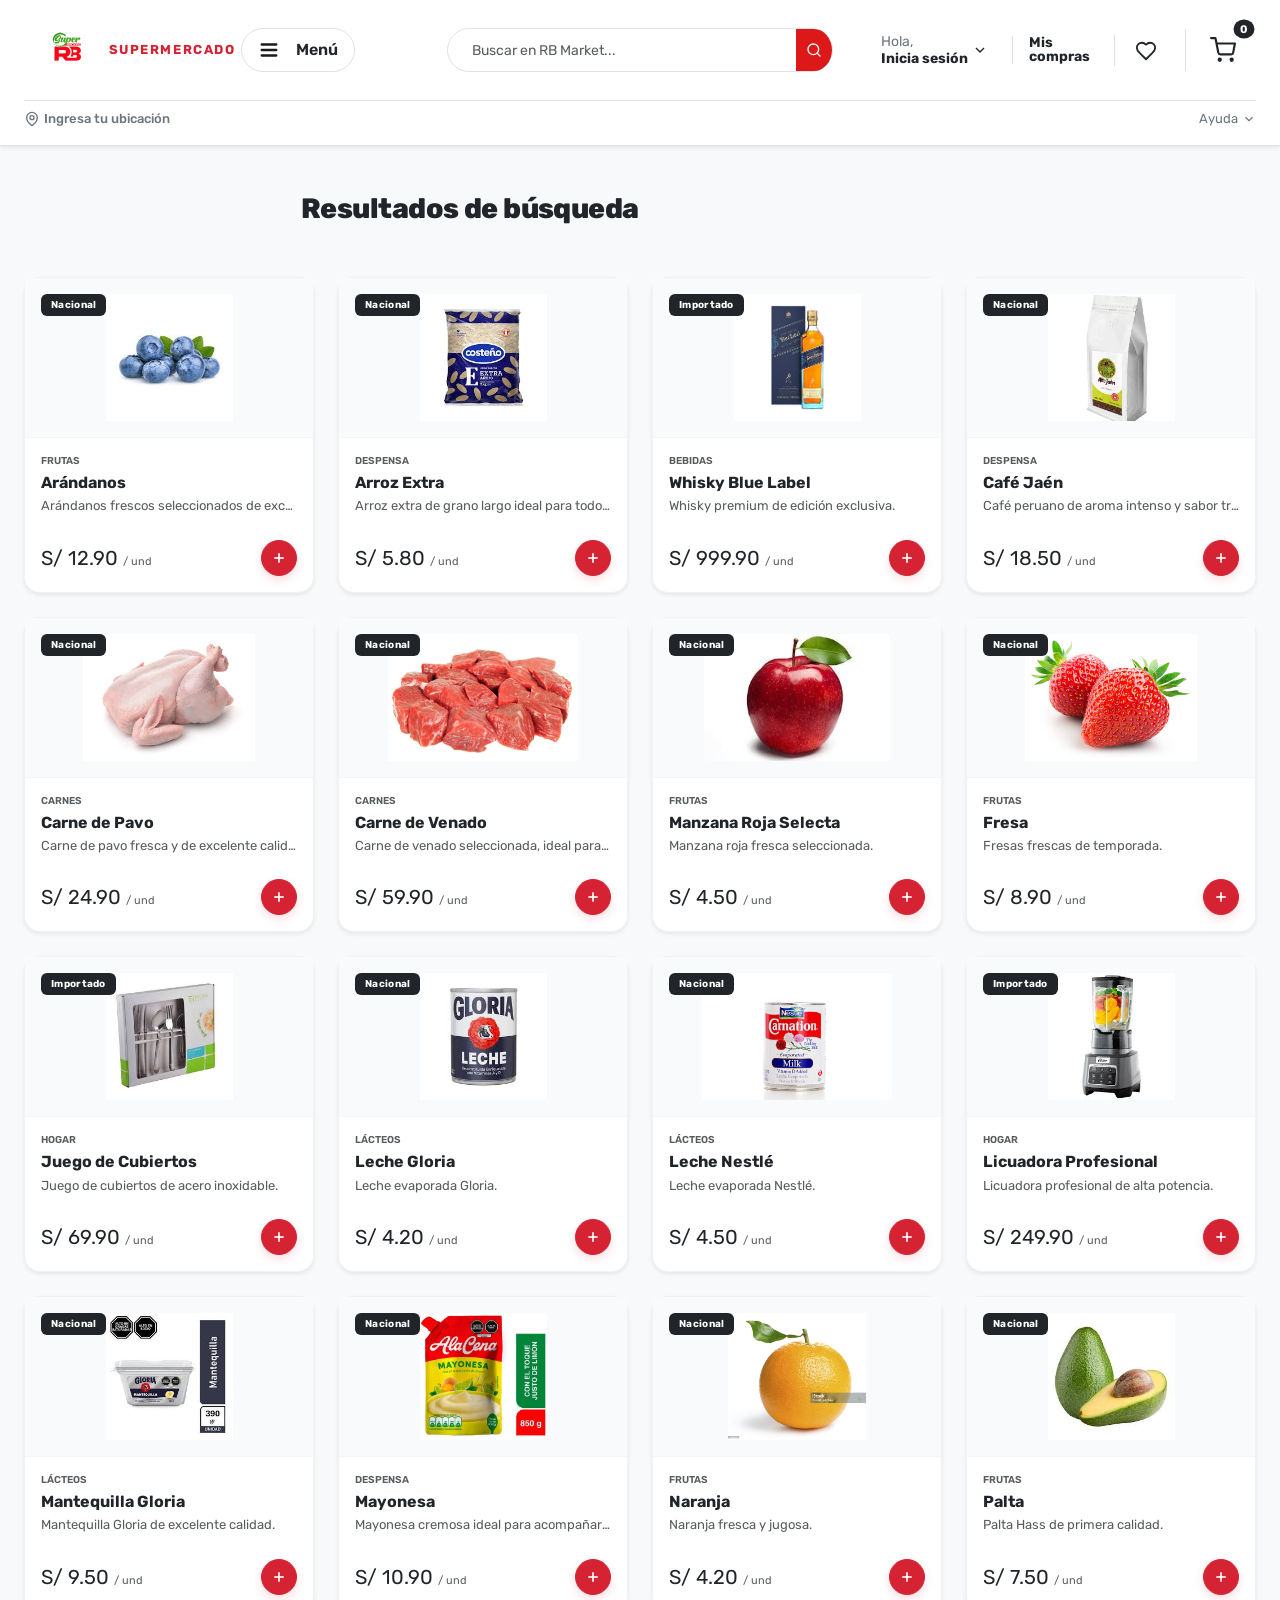
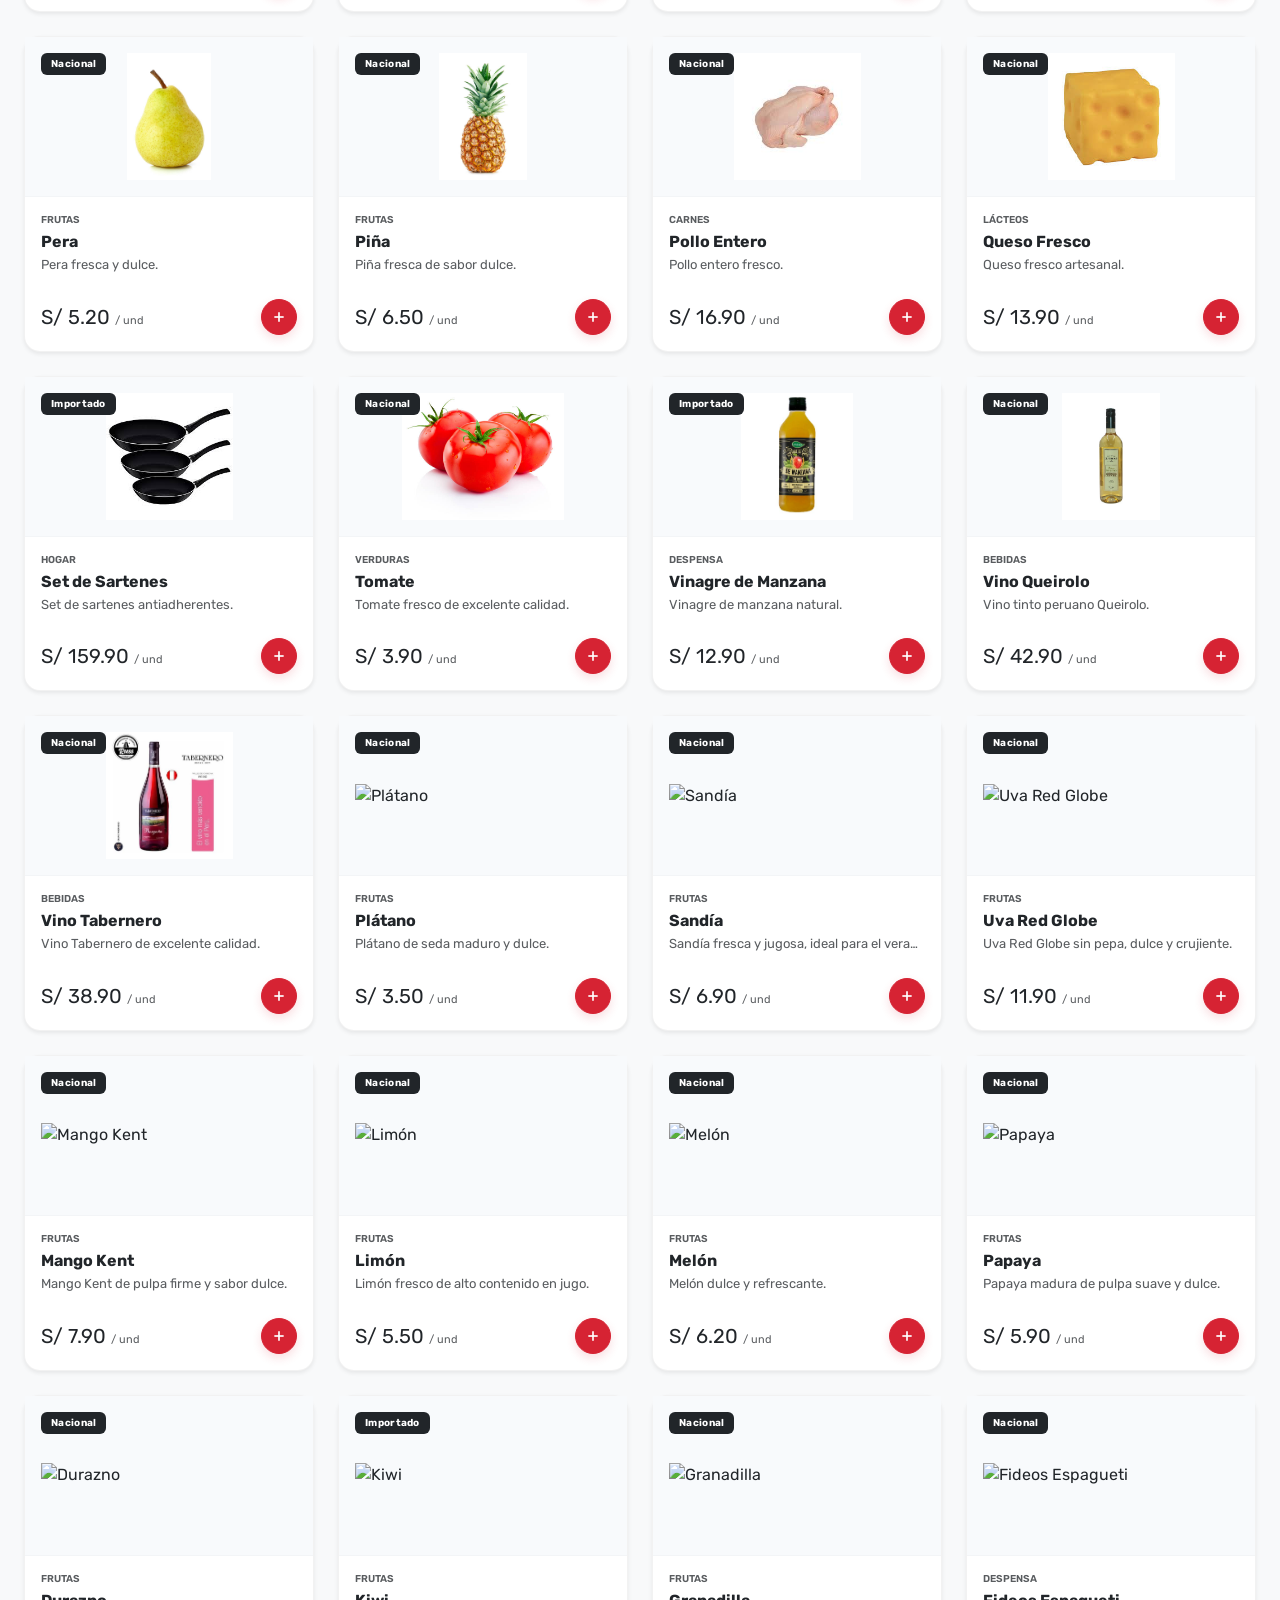
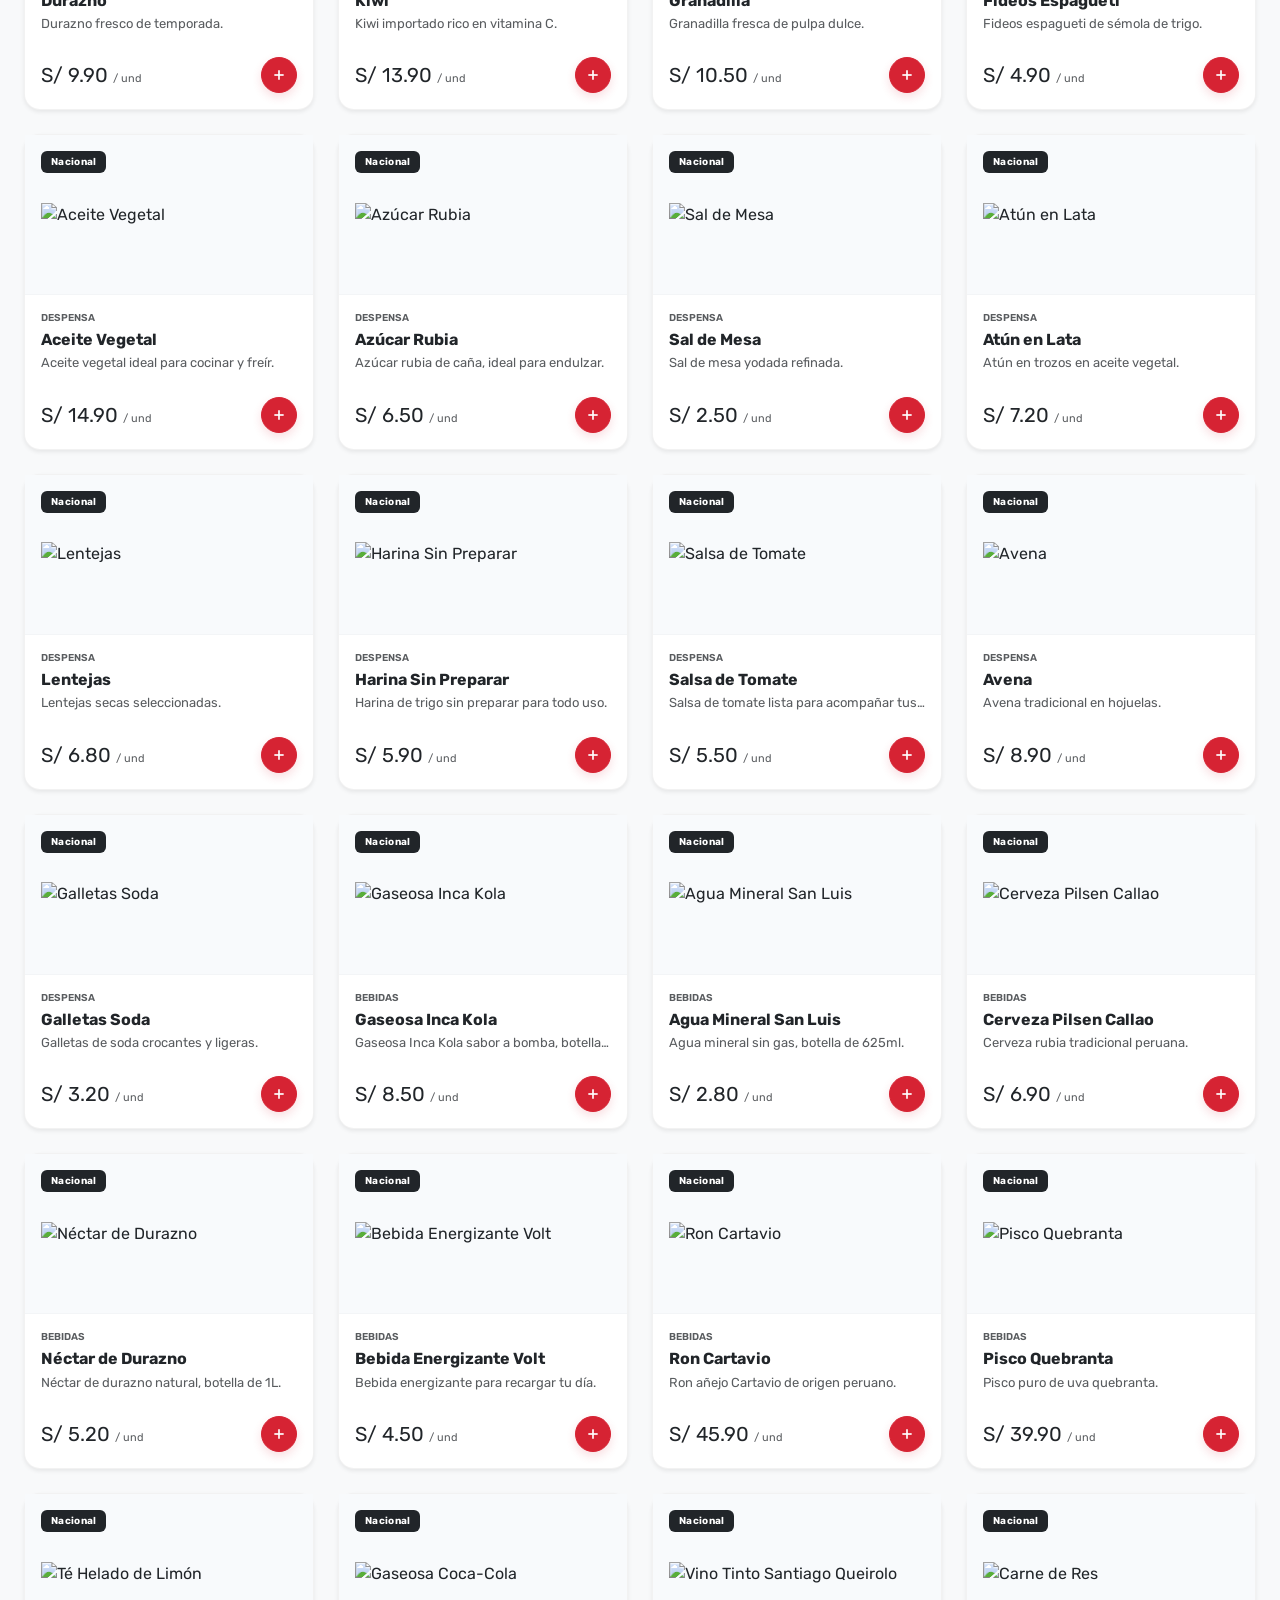
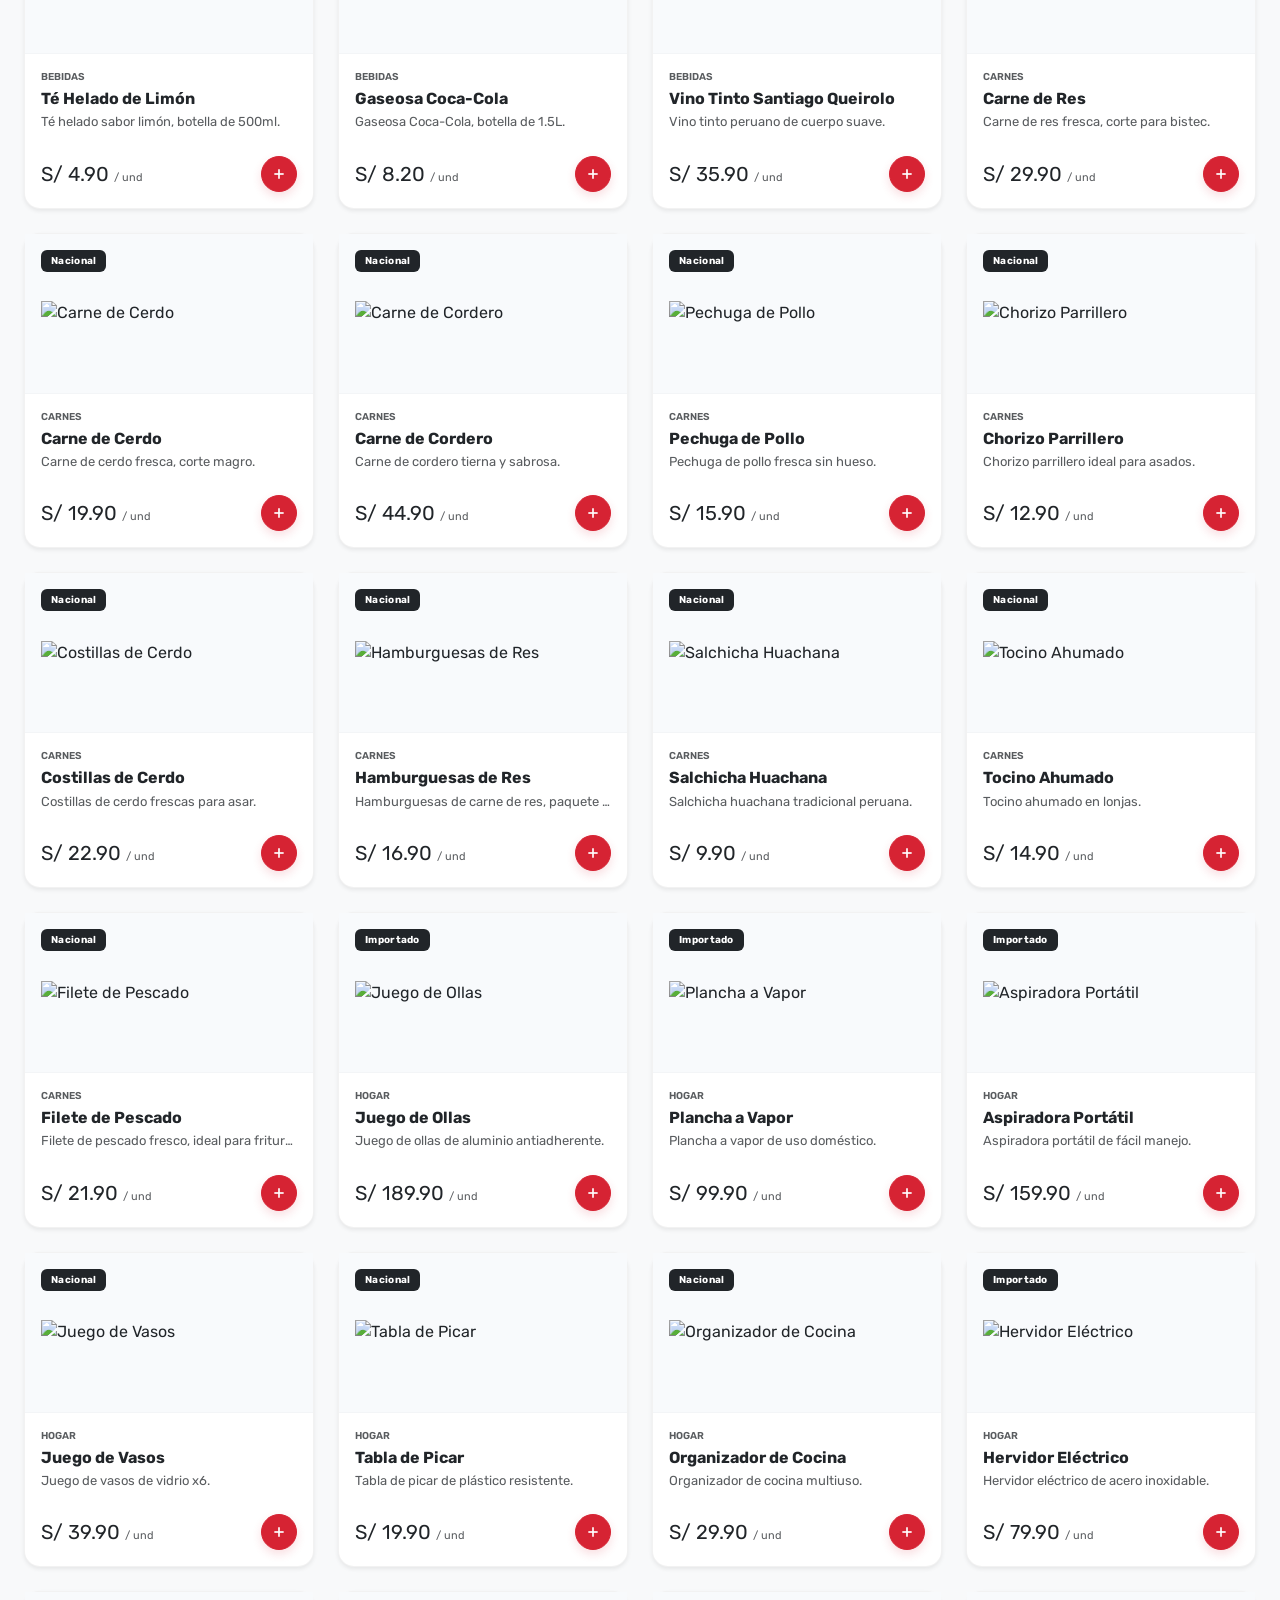
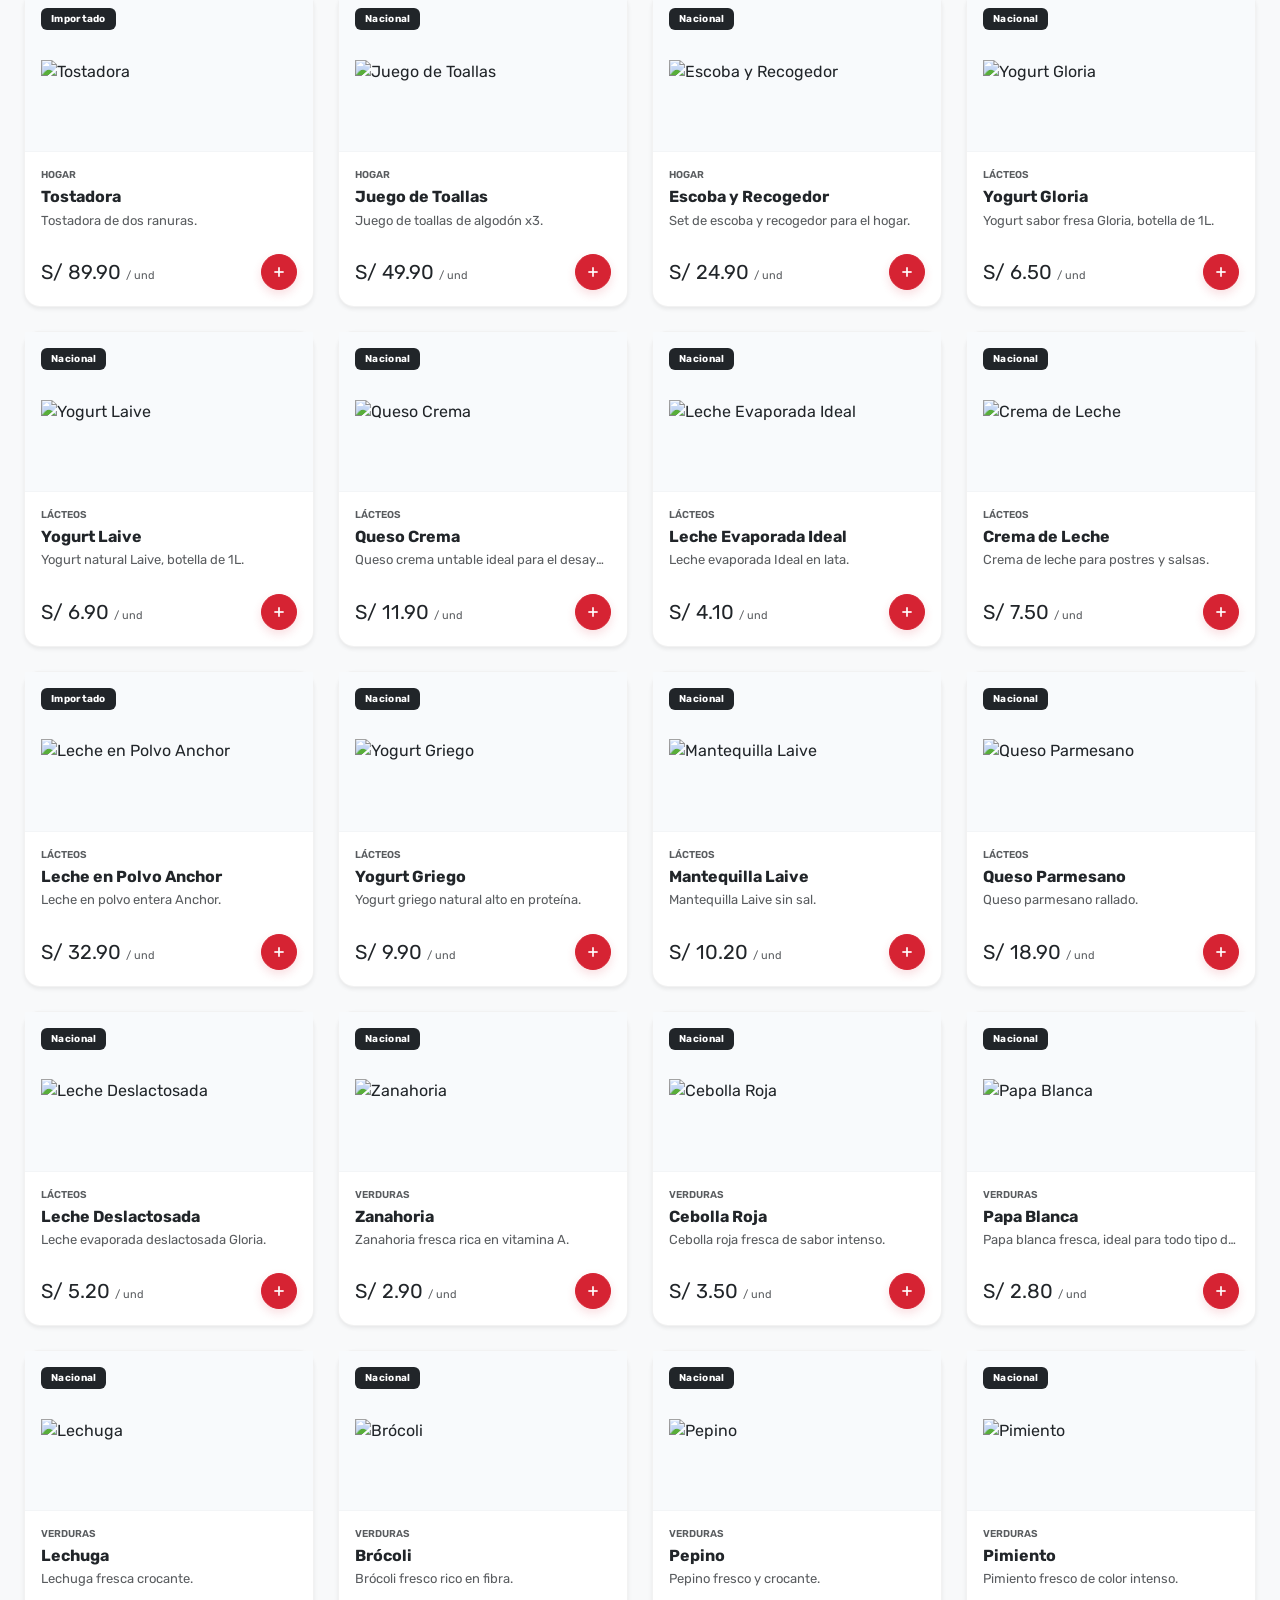
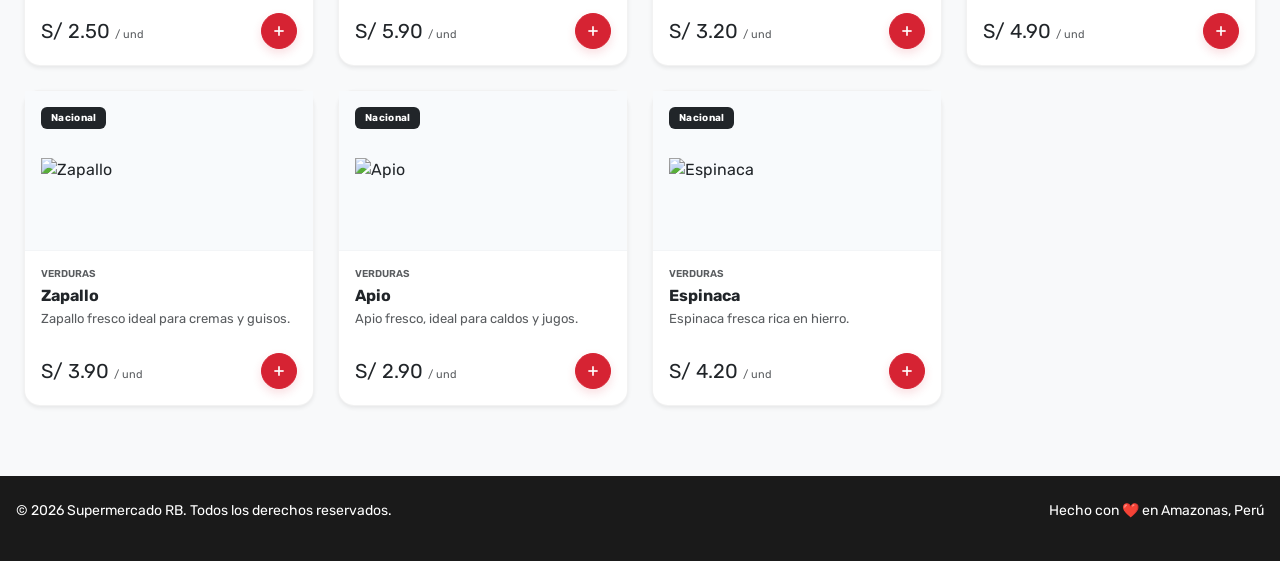
==== commit fb9f30c2: "reorganización de los script y funciones de busqueda, con la agregación de localStorage" ====
--- a/busqueda.html
+++ b/busqueda.html
@@ -217,8 +217,8 @@
 </footer>
 
     <script src="https://cdn.jsdelivr.net/npm/bootstrap@5.3.2/dist/js/bootstrap.bundle.min.js"></script>
-    <script src="productos.js"></script>
-    <script src="script.js"></script>
+    <script src="/js/productos.js"></script>
+    <script src="/js/script.js"></script>
 
 </body>
 </html>
--- a/Estilos/styles.css
+++ b/Estilos/styles.css
@@ -894,6 +894,23 @@
     z-index: 2; 
 }
 
+/*
+    ==========================================================================
+    FIN INTEGRACIÓN DEL LOGO DE FONDO EN SECCIÓN RECOMENDADOS
+    ==========================================================================
+*/
+/*
+==========================================
+    iniscio de sesion
+==========================================
+*/
+.login-card {
+            border: none;
+            border-radius: 1rem;
+            box-shadow: 0 0.5rem 1rem rgba(0, 0, 0, 0.15);
+        }
+
+
 
 @media (min-width: 481px) {
 
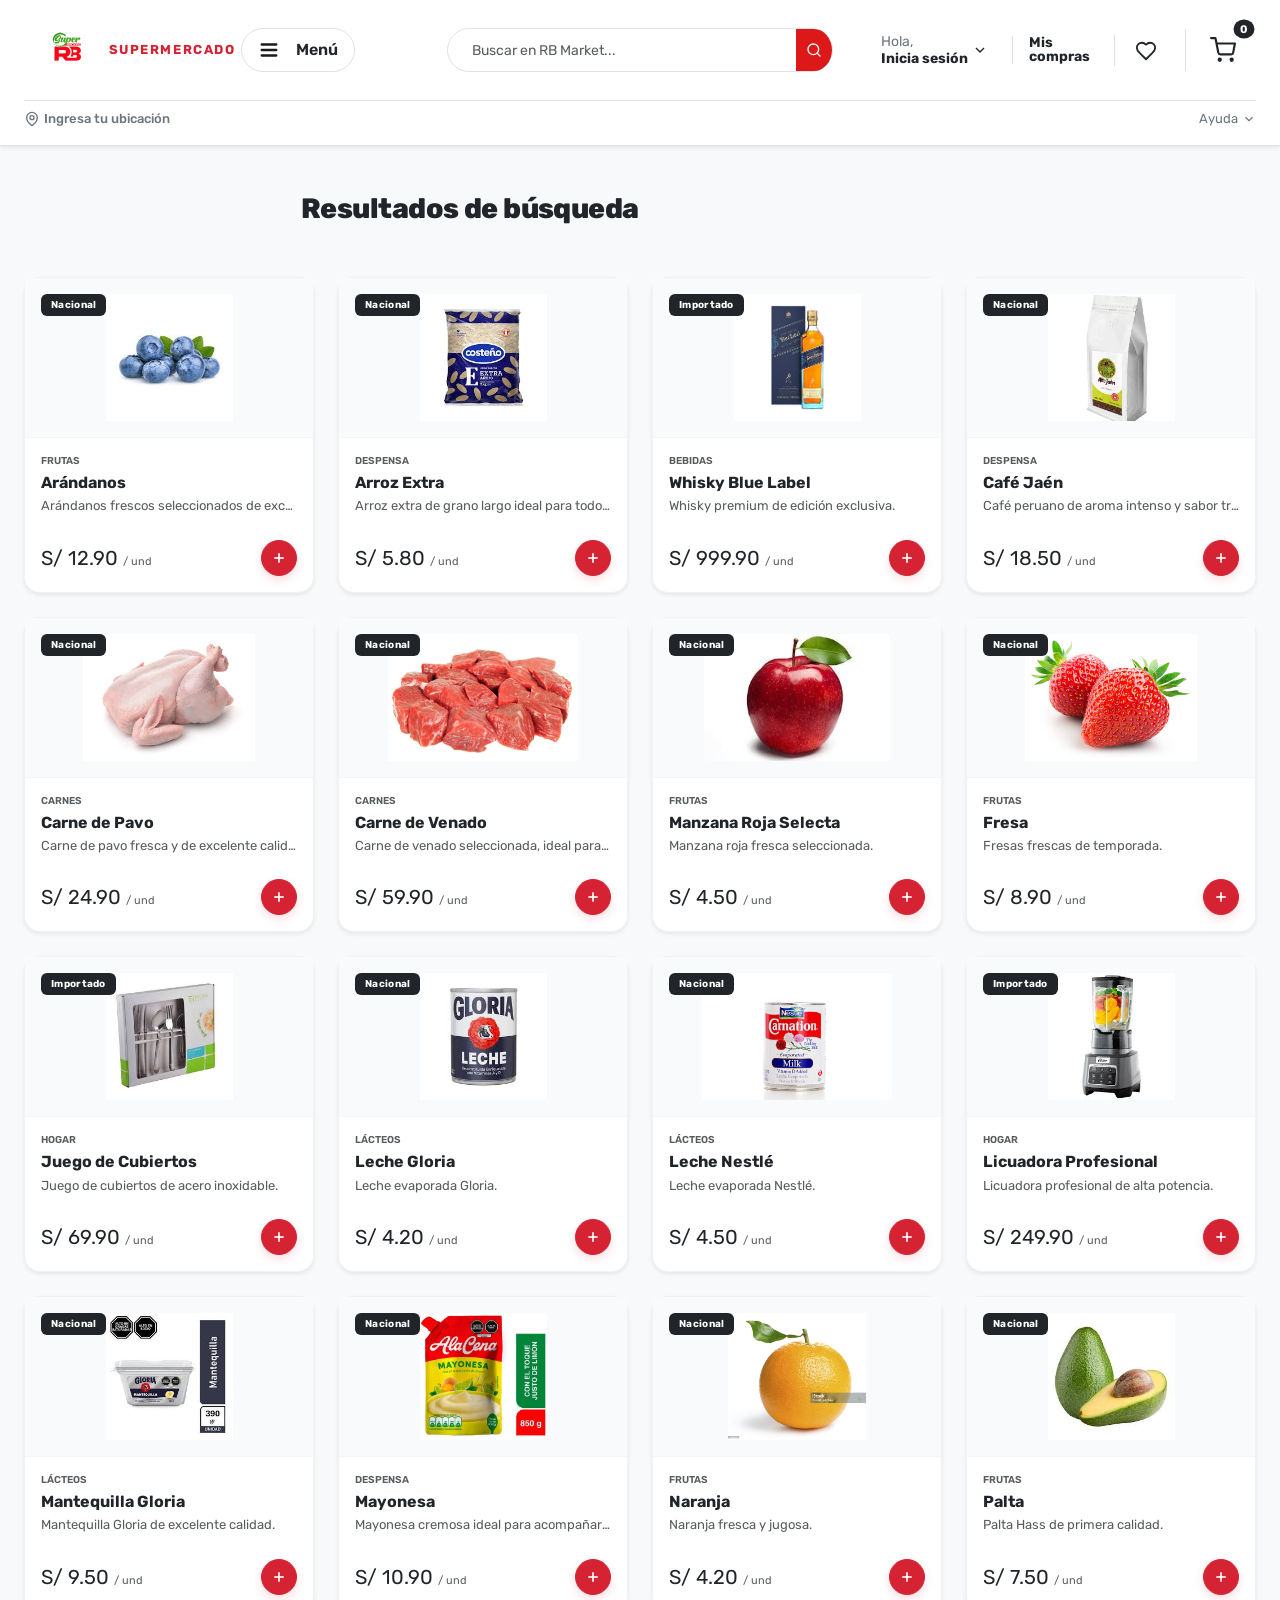
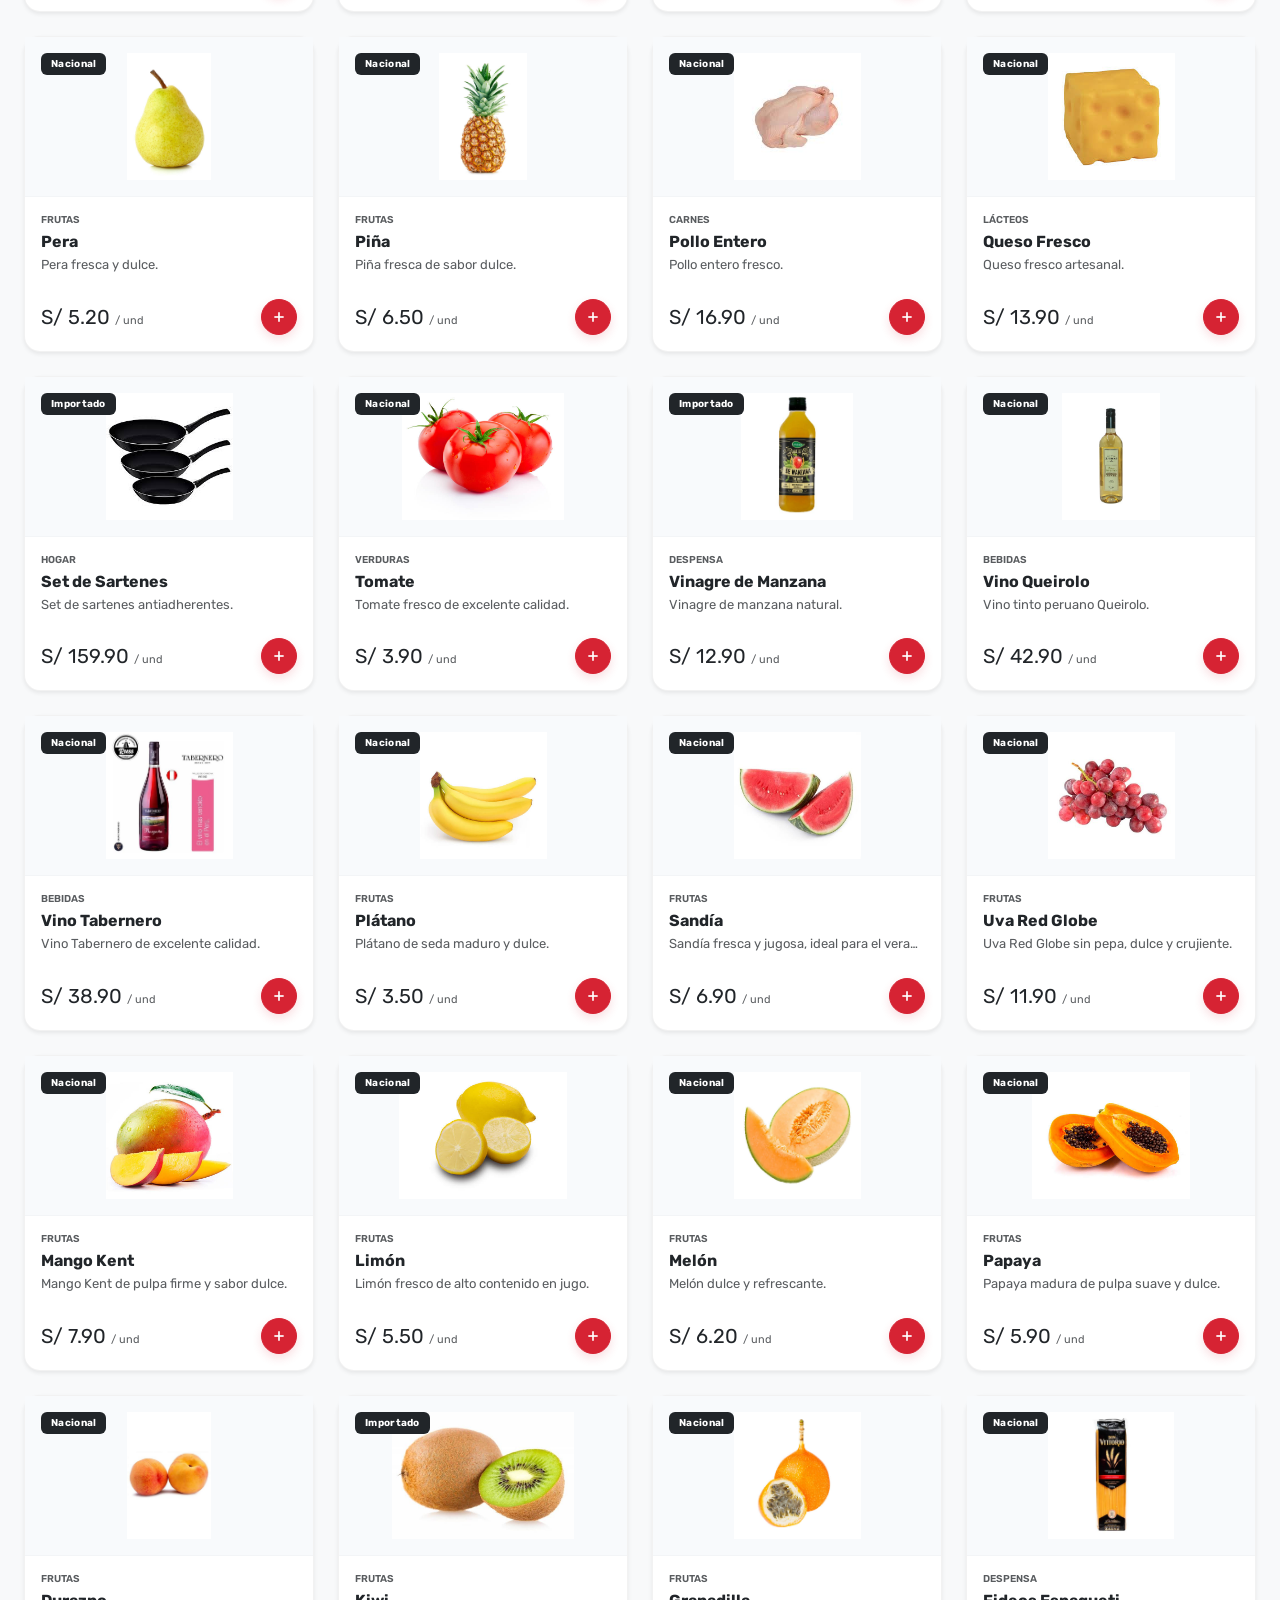
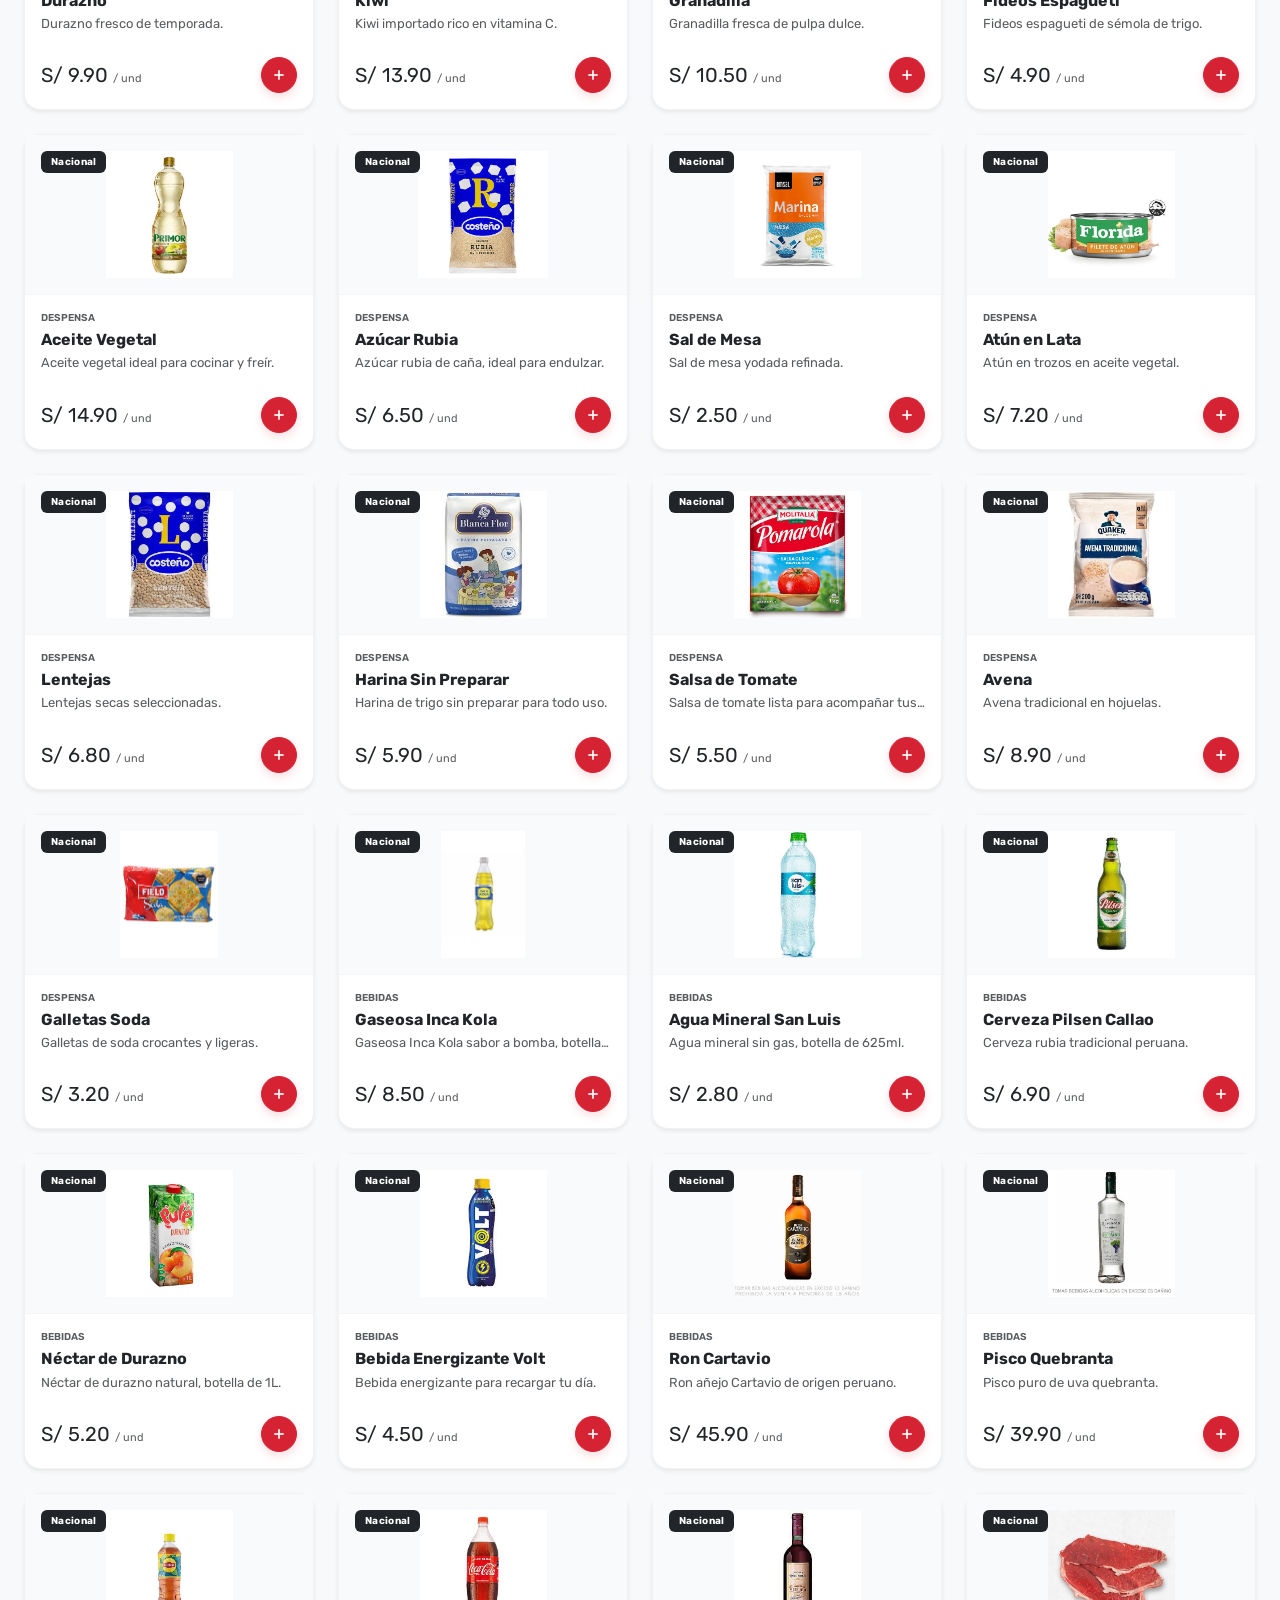
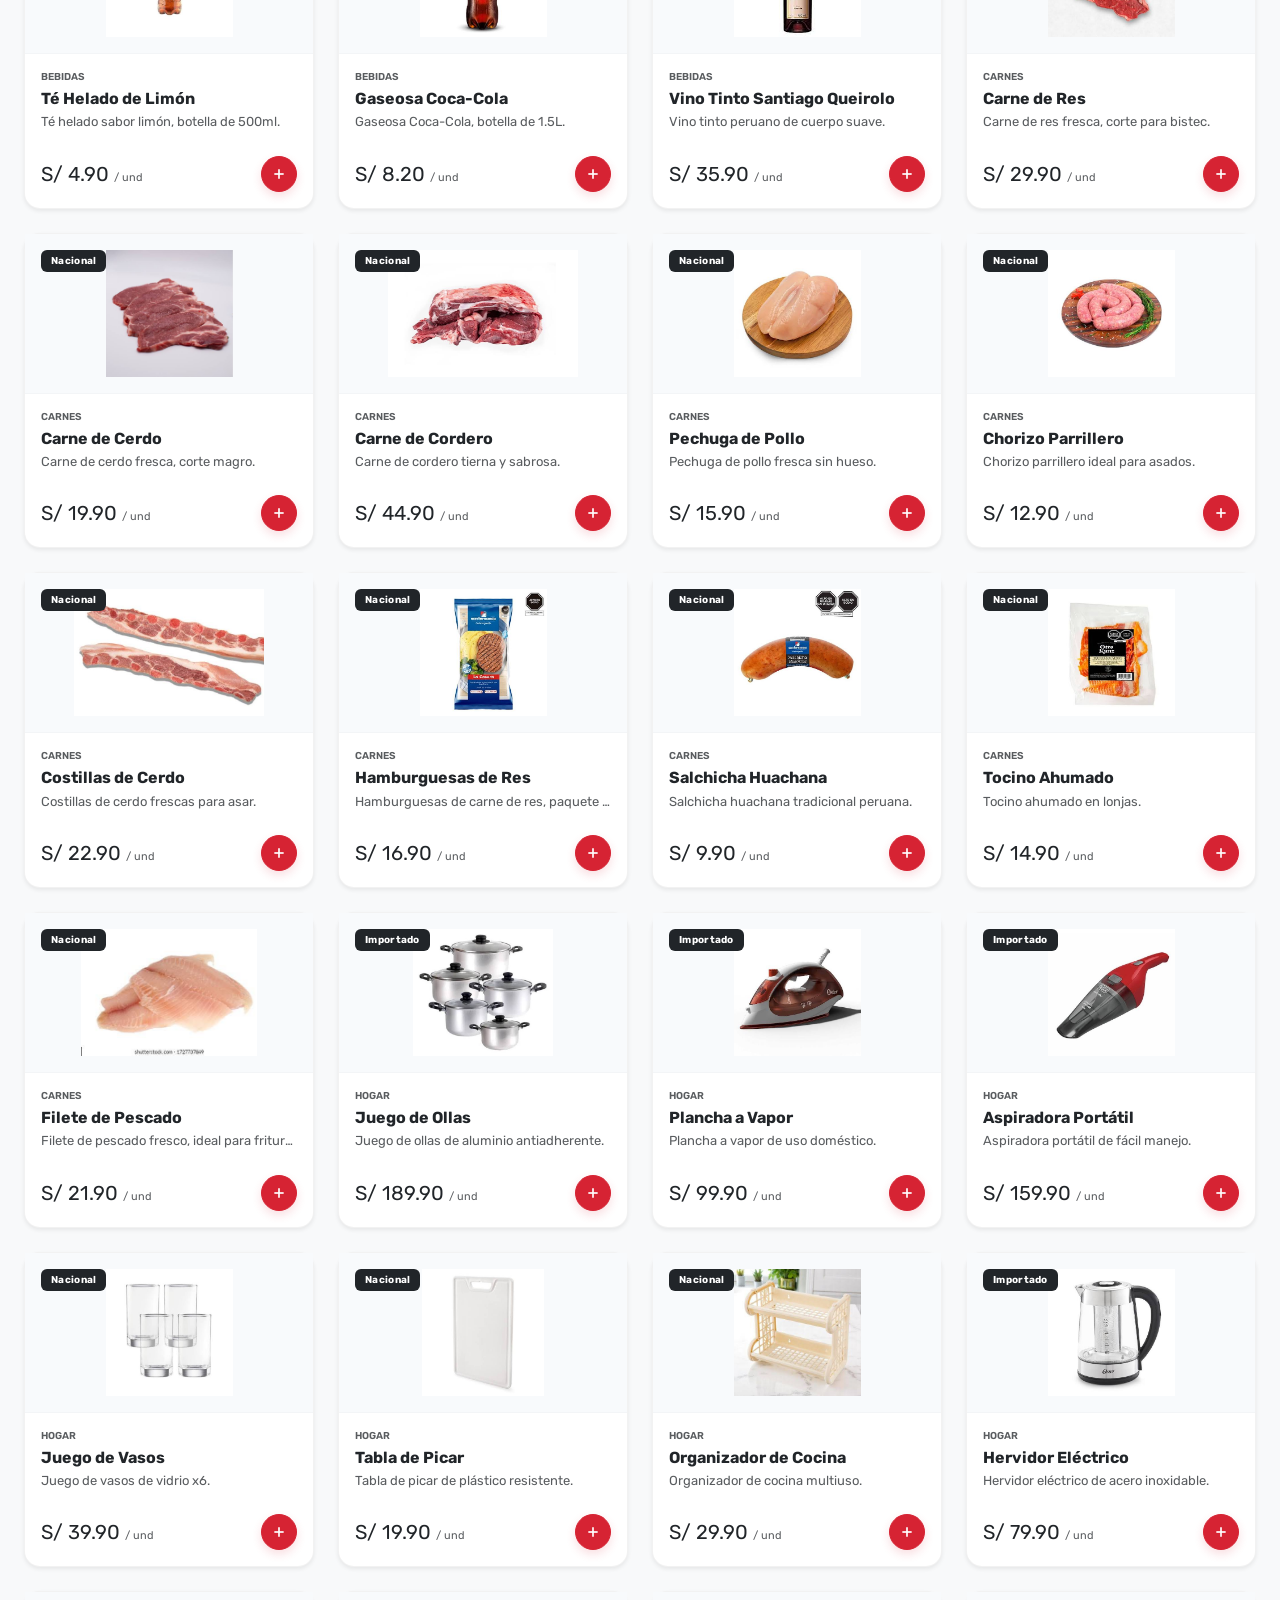
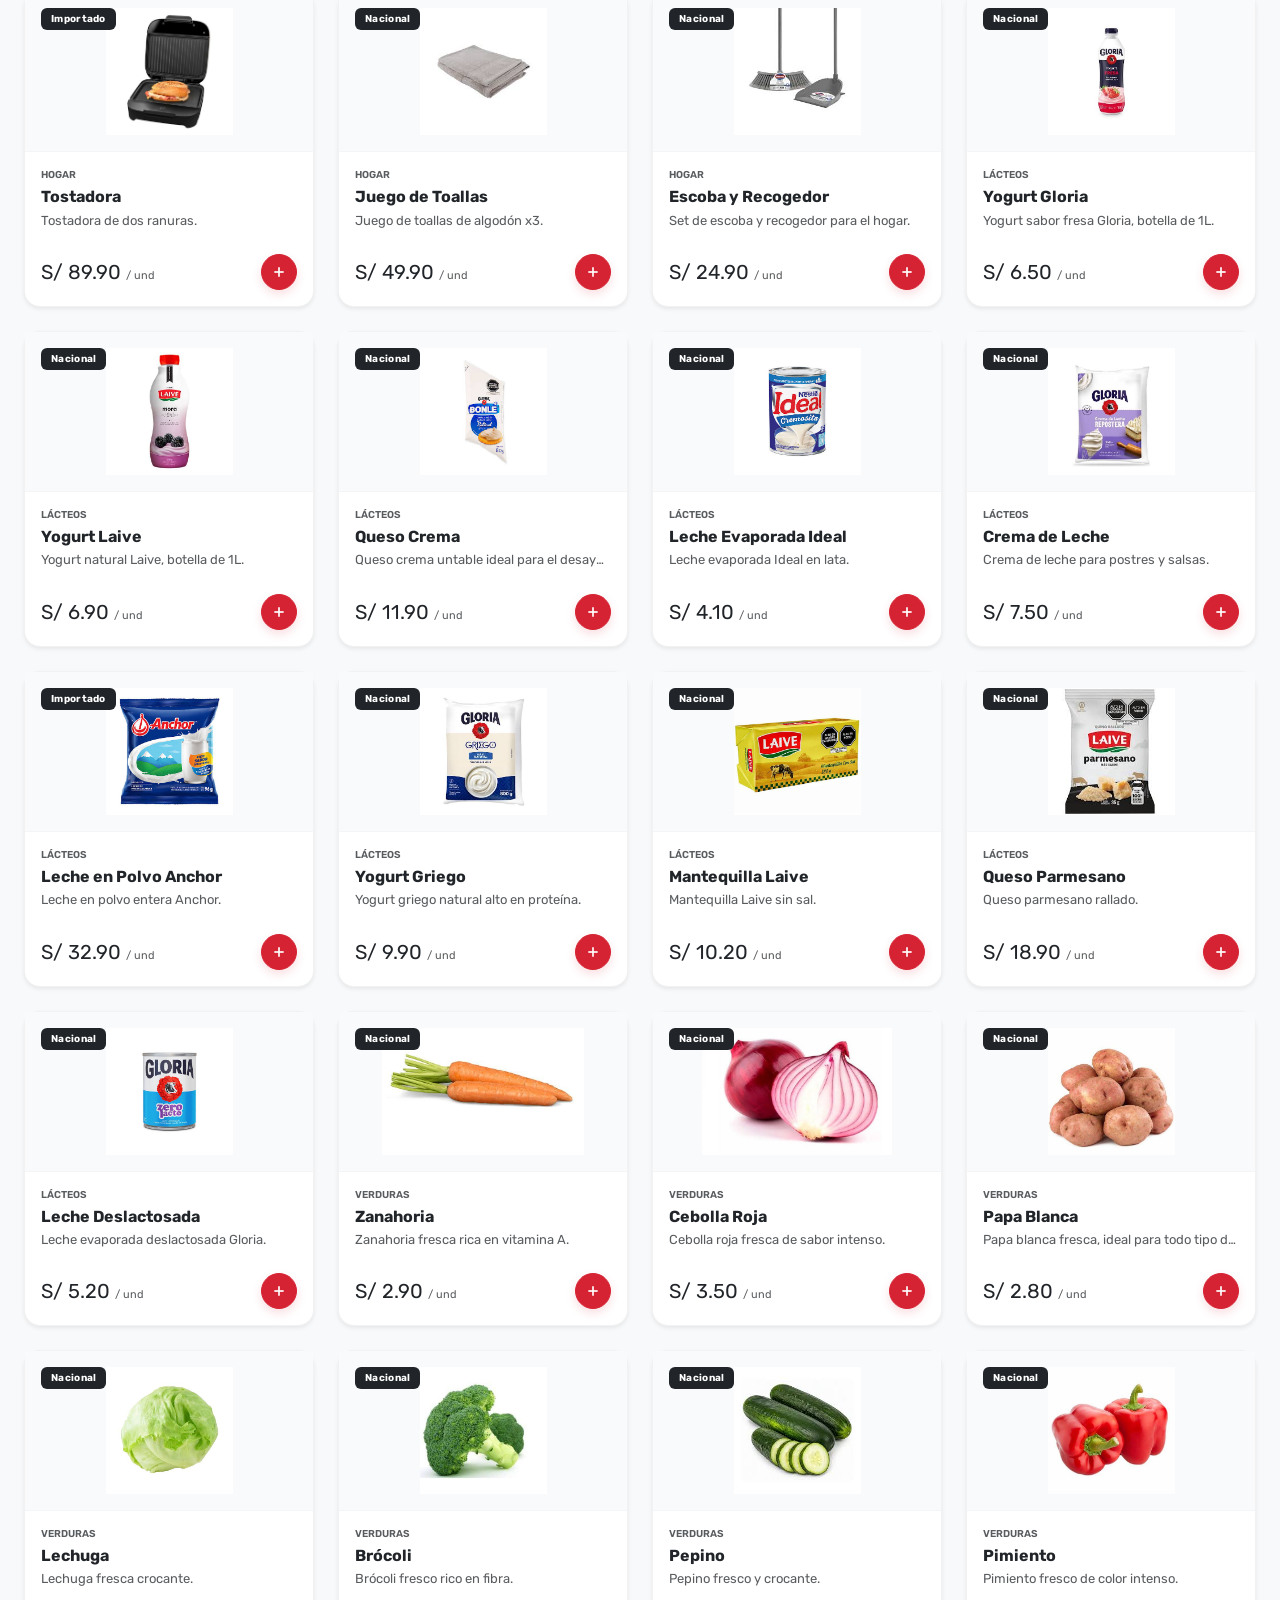
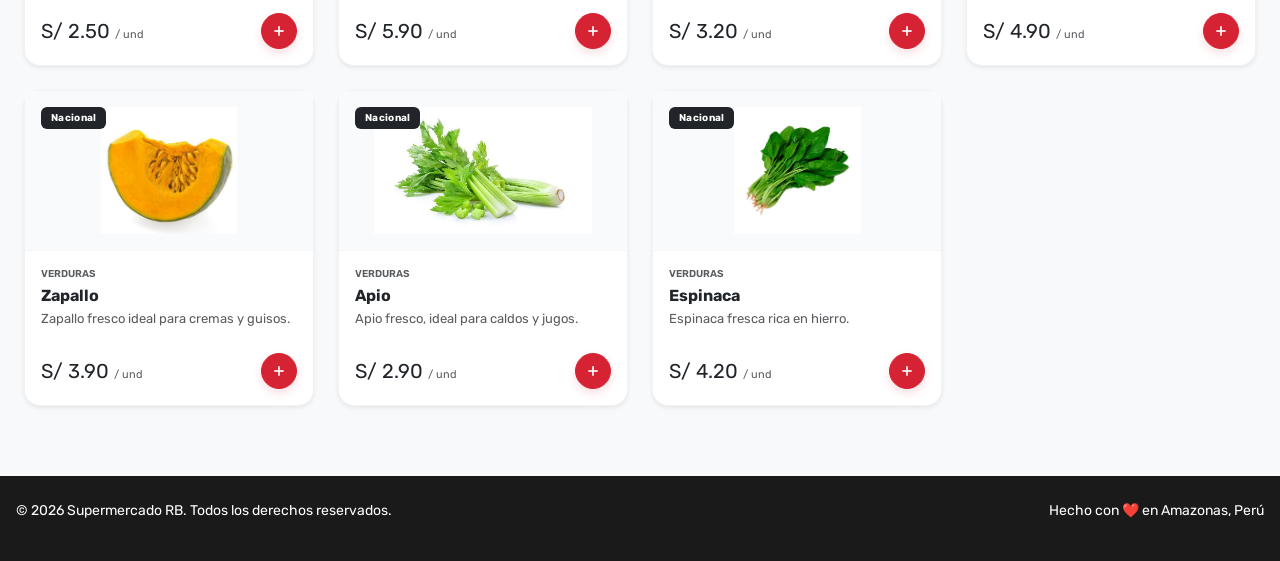
==== commit 0077bb9c: "Se corrigieron los enlaces de categorías para que apunten a la página dinámica categoria.html, evita" ====
--- a/busqueda.html
+++ b/busqueda.html
@@ -11,7 +11,7 @@
     <link rel="stylesheet" href="Estilos/styles.css">
 </head>
 <body>
-
+    
 <header class="navbar navbar-expand-lg custom-header">
     <div class="container-fluid header-container">
         <div class="row align-items-center header-row">
@@ -61,13 +61,15 @@
                 </div>
             </div>
             <div class="col-6 col-lg-4 order-3 order-lg-4 d-flex align-items-center justify-content-end gap-2 gap-xl-4">
-                <div class="d-none d-lg-flex align-items-center gap-1 header-action-item">
+                <!--  Agregamos id="btn-navegacion-login" y lo envolvemos en un enlace para ir a login.html -->
+                <a href="login.html" id="btn-navegacion-login" class="text-decoration-none text-dark d-none d-lg-flex align-items-center gap-1 header-action-item">
                     <div class="d-flex flex-column lh-sm">
                         <span class="login-greeting">Hola,</span>
                         <span class="login-text">Inicia sesión</span>
                     </div>
+                    <!-- Tu flechita SVG -->
                     <svg width="16" height="16" viewBox="0 0 24 24" fill="none" stroke="currentColor" stroke-width="2"><path d="m6 9 6 6 6-6"/></svg>
-                </div>
+                </a>
                 <div class="d-none d-lg-block header-divider header-action-item">
                     <a href="#" class="header-link">
                         <span class="fw-bold small">Mis</span>
@@ -121,31 +123,31 @@
         <div class="p-4">
             <p class="text-uppercase text-muted fw-bold tracking-wider mb-3 header-seccion-menu">Explorar Categorías</p>
             <div class="list-group list-group-flush rounded-3 overflow-hidden custom-menu-list">
-                <a href="frutas.html" class="list-group-item list-group-item-action py-3 px-4 d-flex align-items-center justify-content-between text-dark fw-medium">
+                <a href="" class="list-group-item list-group-item-action py-3 px-4 d-flex align-items-center justify-content-between text-dark fw-medium">
                     <div class="d-flex align-items-center gap-3">
                         <span>Frutas Orgánicas</span>
                     </div>
                     <svg width="12" height="12" viewBox="0 0 24 24" fill="none" stroke="currentColor" stroke-width="2.5" stroke-linecap="round" stroke-linejoin="round" class="text-muted arrow-icon"><path d="M9 18l6-6-6-6"/></svg>
                 </a>
-                <a href="lacteos.html" class="list-group-item list-group-item-action py-3 px-4 d-flex align-items-center justify-content-between text-dark fw-medium">
+                <a href=" categoria.html?cat=L%C3%A1cteos" class="list-group-item list-group-item-action py-3 px-4 d-flex align-items-center justify-content-between text-dark fw-medium">
                     <div class="d-flex align-items-center gap-3">
                         <span>Lácteos y Derivados Frescos</span>
                     </div>
                     <svg width="12" height="12" viewBox="0 0 24 24" fill="none" stroke="currentColor" stroke-width="2.5" stroke-linecap="round" stroke-linejoin="round" class="text-muted arrow-icon"><path d="M9 18l6-6-6-6"/></svg>
                 </a>
-                <a href="carnes.html" class="list-group-item list-group-item-action py-3 px-4 d-flex align-items-center justify-content-between text-dark fw-medium">
+                <a href="categoria.html?cat=Carnes" class="list-group-item list-group-item-action py-3 px-4 d-flex align-items-center justify-content-between text-dark fw-medium">
                     <div class="d-flex align-items-center gap-3">
                         <span>Carnes y Cortes Selectos</span>
                     </div>
                     <svg width="12" height="12" viewBox="0 0 24 24" fill="none" stroke="currentColor" stroke-width="2.5" stroke-linecap="round" stroke-linejoin="round" class="text-muted arrow-icon"><path d="M9 18l6-6-6-6"/></svg>
                 </a>
-                <a href="despensa.html" class="list-group-item list-group-item-action py-3 px-4 d-flex align-items-center justify-content-between text-dark fw-medium">
+                <a href="categoria.html?cat=Despensa" class="list-group-item list-group-item-action py-3 px-4 d-flex align-items-center justify-content-between text-dark fw-medium">
                     <div class="d-flex align-items-center gap-3">
                         <span>Despensa y Especialidades Gourmet</span>
                     </div>
                     <svg width="12" height="12" viewBox="0 0 24 24" fill="none" stroke="currentColor" stroke-width="2.5" stroke-linecap="round" stroke-linejoin="round" class="text-muted arrow-icon"><path d="M9 18l6-6-6-6"/></svg>
                 </a>
-                <a href="bebidas.html" class="list-group-item list-group-item-action py-3 px-4 d-flex align-items-center justify-content-between text-dark fw-medium">
+                <a href="categoria.html?cat=Bebidas" class="list-group-item list-group-item-action py-3 px-4 d-flex align-items-center justify-content-between text-dark fw-medium">
                     <div class="d-flex align-items-center gap-3">
                         <span>Bebidas y Cavas Selectas</span>
                     </div>
